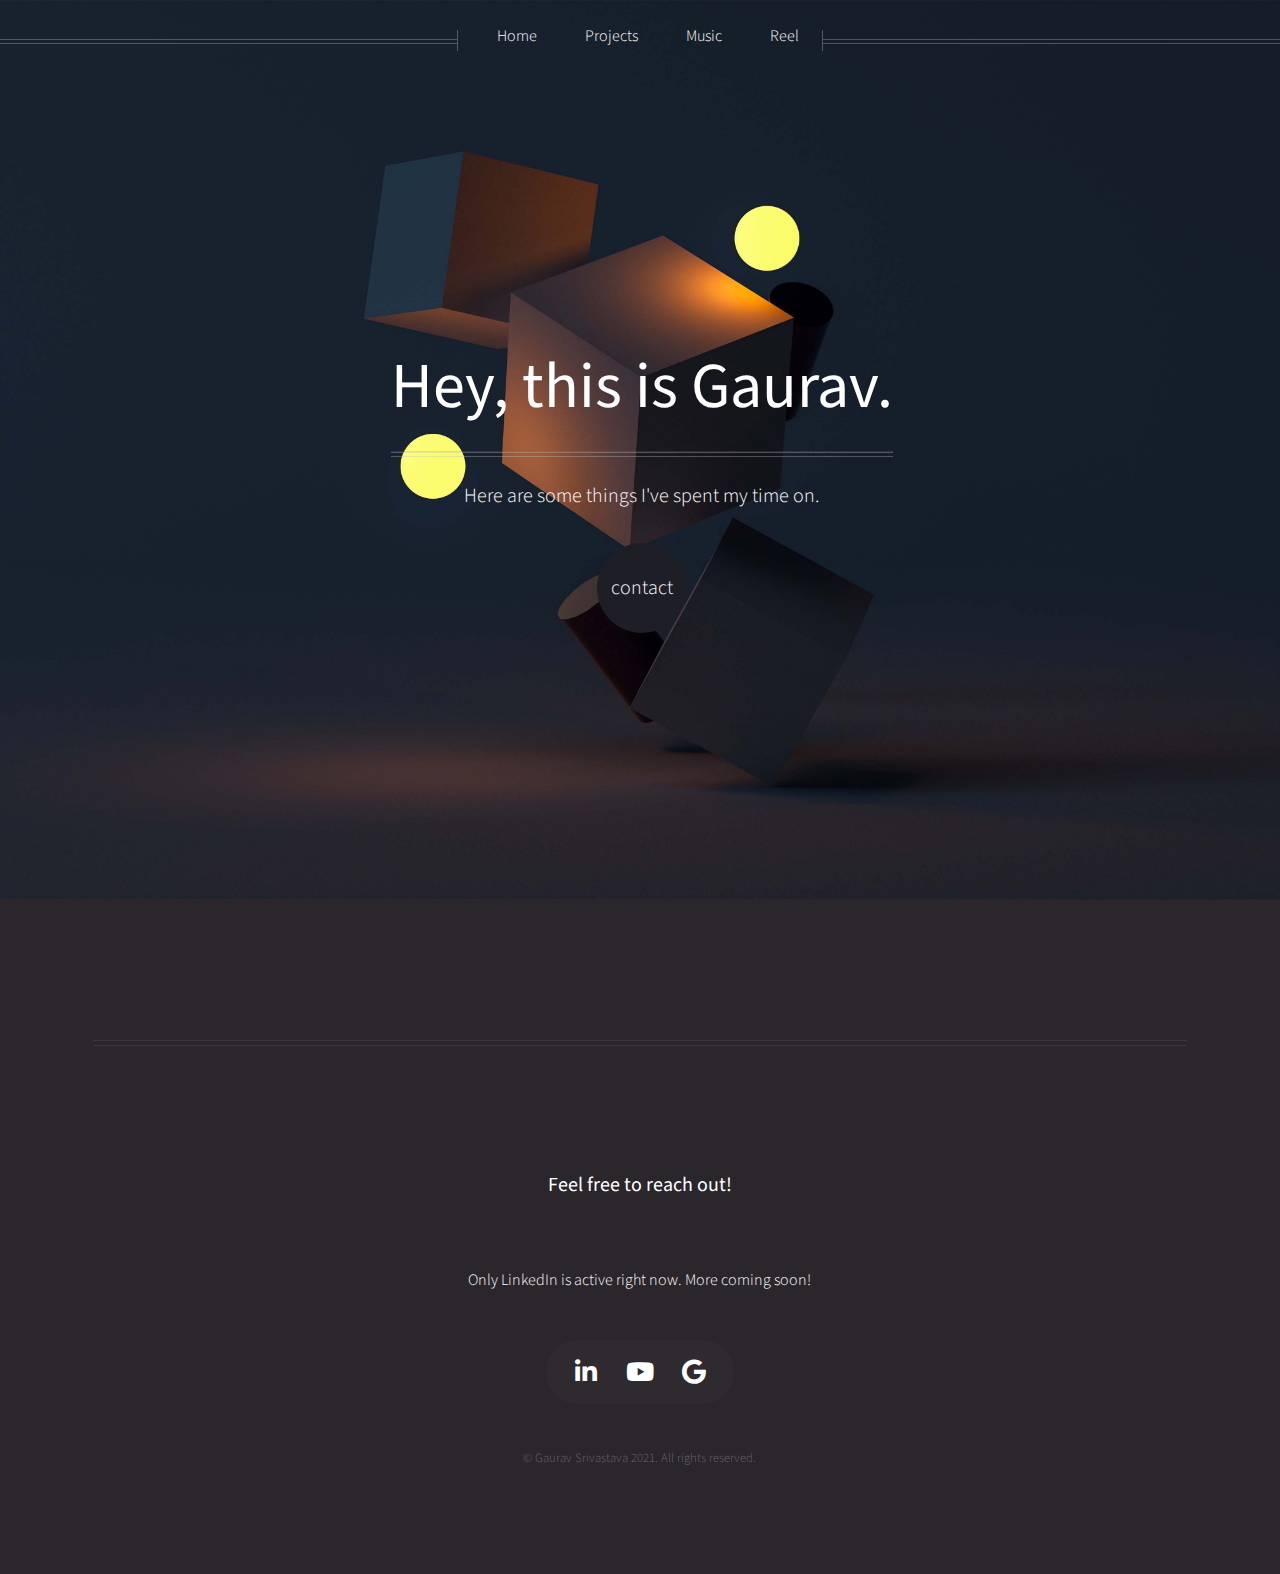
==== index.html @ a930abf1 "Add files via upload" ====
<!DOCTYPE HTML>

<html>
	<head>
		<title>Gaurav Srivastava</title>
		<meta charset="utf-8" />
		<meta name="viewport" content="width=device-width, initial-scale=1, user-scalable=no" />
		<link rel="stylesheet" href="assets/css/main.css" />
		<link rel="shortcut icon" href="images/glscirc.png" />
		<noscript><link rel="stylesheet" href="assets/css/noscript.css" /></noscript>
	</head>
	<body class="homepage is-preload">
		<div id="page-wrapper">

			<!-- Header -->
				<div id="header">

					<!-- Inner -->
						<div class="inner">
							<header>
								<h1>Hey, this is Gaurav.</h1>
								<hr />
								<p>Here are some things I've spent my time on.</p>
							</header>
							<footer>
								<a href="#footer" class="button circled scrolly">contact</a>
							</footer>
						</div>

					<!-- Nav -->
						<nav id="nav">
							<ul>
								<li><a href="index.html">Home</a></li>
								<li><a href="left-sidebar.html">Projects</a></li>
								<li><a href="right-sidebar.html">Music</a></li>
								<li><a href="no-sidebar.html">Reel</a></li>
							</ul>
						</nav>

				</div>

			<!-- Footer -->
				<div id="footer">
					<div class="container">
						<div class="row">


						</div>
						<hr />
						<div class="row">
							<div class="col-12">

								<!-- Contact -->
									<section class="contact">
										<header>
											<h3>Feel free to reach out!</h3>
										</header>
										<p>Only LinkedIn is active right now. More coming soon!</p>
										<ul class="icons">
											<li><a href="https://www.linkedin.com/in/gaurav-s-8189a3124/" target="_blank" class="icon brands fa-linkedin-in"><span class="label">Linkedin</span></a></li>
											<li><a href="https://www.youtube.com/watch?v=-pbllr0dO-Y" class="icon brands fa-youtube"><span class="label">Youtube</span></a></li>
											<li><a href="mailto: gts21@hampshire.edu" class="icon brands fa-google"><span class="label">Email</span></a></li>
										</ul>
									</section>

								<!-- Copyright -->
									<div class="copyright">
										<ul class="menu">
											<li>&copy; Gaurav Srivastava 2021. All rights reserved.</li>
										</ul>
									</div>

							</div>

						</div>
					</div>
				</div>

		</div>

		<!-- Scripts -->
			<script src="assets/js/jquery.min.js"></script>
			<script src="assets/js/jquery.dropotron.min.js"></script>
			<script src="assets/js/jquery.scrolly.min.js"></script>
			<script src="assets/js/jquery.scrollex.min.js"></script>
			<script src="assets/js/browser.min.js"></script>
			<script src="assets/js/breakpoints.min.js"></script>
			<script src="assets/js/util.js"></script>
			<script src="assets/js/main.js"></script>

	</body>
</html>
---- assets/css/main.css ----
@import url("https://fonts.googleapis.com/css?family=Source+Sans+Pro:300,300italic,400,400italic,600");
@import url("fontawesome-all.min.css");

/*
	Helios by HTML5 UP
	html5up.net | @ajlkn
	Free for personal and commercial use under the CCA 3.0 license (html5up.net/license)
*/

html, body, div, span, applet, object, h1, h2, h3, h4, h5, h6, p, blockquote,
pre, a, abbr, acronym, address, big, cite,
code, del, dfn, em, img, ins, kbd, q, s, samp,
small, strike, strong, sub, sup, tt, var, b,
u, i, center, dl, dt, dd, ol, ul, li, fieldset,
form, label, legend, table, caption, tbody,
tfoot, thead, tr, th, td, article, aside,
canvas, details, embed, figure, figcaption,
footer, header, hgroup, menu, nav, output, ruby,
section, summary, time, mark, audio, video {
	margin: 0;
	padding: 0;
	border: 0;
	font-size: 100%;
	font: inherit;
	vertical-align: baseline;}



}
.iframeContainer {
  overflow: hidden;
  /* 16:9 aspect ratio */
  padding-top: 56.25%;
  position: relative;
}

.iframeContainer iframe {
   border: 0;
   height: 100%;
   left: 0;
   position: absolute;
   top: 0;
   width: 100%;
}

article, aside, details, figcaption, figure,
footer, header, hgroup, menu, nav, section {
	display: block;}

body {
	line-height: 1;
}

ol, ul {
	list-style: none;
}

blockquote, q {
	quotes: none;
}

	blockquote:before, blockquote:after, q:before, q:after {
		content: '';
		content: none;
	}

table {
	border-collapse: collapse;
	border-spacing: 0;
}

body {
	-webkit-text-size-adjust: none;
}

mark {
	background-color: transparent;
	color: inherit;
}

input::-moz-focus-inner {
	border: 0;
	padding: 0;
}

input, select, textarea {
	-moz-appearance: none;
	-webkit-appearance: none;
	-ms-appearance: none;
	appearance: none;
}

/* Basic */

	html {
		box-sizing: border-box;
	}

	*, *:before, *:after {
		box-sizing: inherit;
	}

	body {
		background: #f0f4f4;
		color: #5b5b5b;
		font-size: 15pt;
		line-height: 1.85em;
		font-family: 'Source Sans Pro', sans-serif;
		font-weight: 300;
	}

		body.is-preload *, body.is-preload *:before, body.is-preload *:after {
			-moz-animation: none !important;
			-webkit-animation: none !important;
			-ms-animation: none !important;
			animation: none !important;
			-moz-transition: none !important;
			-webkit-transition: none !important;
			-ms-transition: none !important;
			transition: none !important;
		}

	input, textarea, select {
		font-size: 15pt;
		line-height: 1.85em;
		font-family: 'Source Sans Pro', sans-serif;
		font-weight: 300;
	}

	h1, h2, h3, h4, h5, h6 {
		font-weight: 400;
		color: #483949;
		line-height: 1.25em;
	}

	h1 a, h2 a, h3 a, h4 a, h5 a, h6 a {
		color: inherit;
		text-decoration: none;
		border-bottom-color: transparent;
	}

	h1 strong, h2 strong, h3 strong, h4 strong, h5 strong, h6 strong {
		font-weight: 600;
	}

	h2 {
		font-size: 2.85em;
	}

	h3 {
		font-size: 1.25em;
		padding: 5%;
	}

	h4 {
		font-size: 1em;
		margin: 0 0 0.25em 0;
	}

	strong, b {
		font-weight: 400;
		color: #483949;
	}

	em, i {
		font-style: italic;
	}

	a {
		color: inherit;
		border-bottom: solid 1px rgba(128, 128, 128, 0.15);
		text-decoration: none;
		-moz-transition: background-color 0.35s ease-in-out, color 0.35s ease-in-out, border-bottom-color 0.35s ease-in-out;
		-webkit-transition: background-color 0.35s ease-in-out, color 0.35s ease-in-out, border-bottom-color 0.35s ease-in-out;
		-ms-transition: background-color 0.35s ease-in-out, color 0.35s ease-in-out, border-bottom-color 0.35s ease-in-out;
		transition: background-color 0.35s ease-in-out, color 0.35s ease-in-out, border-bottom-color 0.35s ease-in-out;
	}

		a:hover {
			color: #ef8376;
			border-bottom-color: transparent;
		}

	sub {
		position: relative;
		top: 0.5em;
		font-size: 0.8em;
	}

	sup {
		position: relative;
		top: -0.5em;
		font-size: 0.8em;
	}

	blockquote {
		border-left: solid 0.5em #ddd;
		padding: 1em 0 1em 2em;
		font-style: italic;
	}

	p, ul, ol, dl, table {
		margin-bottom: 1em;
	}

	p {
		text-align: justify;
	}

	br.clear {
		clear: both;
	}

	hr {
		position: relative;
		display: block;
		border: 0;
		top: 4.5em;
		margin-bottom: 9em;
		height: 6px;
		border-top: solid 1px rgba(128, 128, 128, 0.2);
		border-bottom: solid 1px rgba(128, 128, 128, 0.2);
	}

		hr:before, hr:after {
			content: '';
			position: absolute;
			top: -8px;
			display: block;
			width: 1px;
			height: 21px;
			background: rgba(128, 128, 128, 0.2);
		}

		hr:before {
			left: -1px;
		}

		hr:after {
			right: -1px;
		}

	.timestamp {
		color: rgba(128, 128, 128, 0.75);
		font-size: 0.8em;
	}

/* Container */

	.container {
		margin: 0 auto;
		max-width: 90%;
	}

		@media screen and (max-width: 1680px) {

			.container {
				width: 1200px;
			}

		}

		@media screen and (max-width: 1280px) {

			.container {
				width: 100%;
			}

		}

		@media screen and (max-width: 960px) {

			.container {
				width: 100%;
			}

		}

		@media screen and (max-width: 840px) {

			.container {
				width: 100%;
			}

		}

		@media screen and (max-width: 736px) {

			.container {
				width: 100%;
			}

		}

/* Row */
audio {
	width: 100%
}
.audioBlock {
	position: relative;
	max-width: 100%;
	height: auto;

}
.movList {

  display: block;
  margin-left: auto;
  margin-right: auto;
}
.hvrbox * {
box-sizing: border-box;
}
.hvrbox {
position: relative;
display: inline-block;
overflow: hidden;
max-width: 100%;
height: auto;

}
.hvrbox img {
max-width: 100%;
border-radius: 25px;
padding: 0px;
width: auto;
height: auto;

}
.hvrbox .hvrbox-layer_bottom {
display: block;
}
.hvrbox .hvrbox-layer_top {
opacity: 0;
position: absolute;
top: 0;
left: 0;
right: 0;
bottom: 0;
width: 100%;
height: 100%;
background: rgba(0, 0, 0, 0.6);
color: #fff;
padding: 0px;
-moz-transition: all 0.4s ease-in-out 0s;
-webkit-transition: all 0.4s ease-in-out 0s;
-ms-transition: all 0.4s ease-in-out 0s;
transition: all 0.4s ease-in-out 0s;
border-radius: 25px;

padding: 0px;
width: auto;
height: auto;
}
.hvrbox:hover .hvrbox-layer_top,
.hvrbox.active .hvrbox-layer_top {
opacity: 1;
}
.hvrbox .hvrbox-text {
text-align: center;
font-size: inherit;
padding: 4%;
display: block;
position: relative;
max-height:100%;
top: 50%;
left: 50%;
overflow-y: auto;
-moz-transform: translate(-50%, -50%);
-webkit-transform: translate(-50%, -50%);
-ms-transform: translate(-50%, -50%);
transform: translate(-50%, -50%);
}
.hvrbox .hvrbox-text_mobile {
font-size: 15px;
border-top: 1px solid rgb(179, 179, 179); /* for old browsers */
border-top: 1px solid rgba(179, 179, 179, 0.7);
margin-top: 5px;
padding-top: 2px;
display: none;
}
.hvrbox.active .hvrbox-text_mobile {
display: block;
}

	.row {
		display: flex;
		flex-wrap: wrap;
		box-sizing: border-box;
		align-items: stretch;
	}

		.row > * {
			box-sizing: border-box;
		}

		.row.gtr-uniform > * > :last-child {
			margin-bottom: 0;
		}

		.row.aln-left {
			justify-content: flex-start;
		}

		.row.aln-center {
			justify-content: center;
		}

		.row.aln-right {
			justify-content: flex-end;
		}

		.row.aln-top {
			align-items: flex-start;
		}

		.row.aln-middle {
			align-items: center;
		}

		.row.aln-bottom {
			align-items: flex-end;
		}

		.row > .imp {
			order: -1;
		}

		.row > .col-1 {
			width: 8.33333%;
		}

		.row > .off-1 {
			margin-left: 8.33333%;
		}

		.row > .col-2 {
			width: 16.66667%;
		}

		.row > .off-2 {
			margin-left: 16.66667%;
		}

		.row > .col-3 {
			width: 25%;
		}

		.row > .off-3 {
			margin-left: 25%;
		}

		.row > .col-4 {
			width: 33.33333%;
		}

		.row > .off-4 {
			margin-left: 33.33333%;
		}

		.row > .col-5 {
			width: 41.66667%;
		}

		.row > .off-5 {
			margin-left: 41.66667%;
		}

		.row > .col-6 {
			width: 50%;
		}

		.row > .off-6 {
			margin-left: 50%;
		}

		.row > .col-7 {
			width: 58.33333%;
		}

		.row > .off-7 {
			margin-left: 58.33333%;
		}

		.row > .col-8 {
			width: 66.66667%;
		}

		.row > .off-8 {
			margin-left: 66.66667%;
		}

		.row > .col-9 {
			width: 75%;
		}

		.row > .off-9 {
			margin-left: 75%;
		}

		.row > .col-10 {
			width: 83.33333%;
		}

		.row > .off-10 {
			margin-left: 83.33333%;
		}

		.row > .col-11 {
			width: 91.66667%;
		}

		.row > .off-11 {
			margin-left: 91.66667%;
		}

		.row > .col-12 {
			width: 100%;
		}

		.row > .off-12 {
			margin-left: 100%;
		}

		.row.gtr-0 {
			margin-top: 0px;
			margin-left: 0px;
		}

			.row.gtr-0 > * {
				padding: 0px 0 0 0px;
			}

			.row.gtr-0.gtr-uniform {
				margin-top: 0px;
			}

				.row.gtr-0.gtr-uniform > * {
					padding-top: 0px;
				}

		.row.gtr-25 {
			margin-top: -10px;
			margin-left: -10px;
		}

			.row.gtr-25 > * {
				padding: 10px 0 0 10px;
			}

			.row.gtr-25.gtr-uniform {
				margin-top: -10px;
			}

				.row.gtr-25.gtr-uniform > * {
					padding-top: 10px;
				}

		.row.gtr-50 {
			margin-top: -20px;
			margin-left: -20px;
		}

			.row.gtr-50 > * {
				padding: 20px 0 0 20px;
			}

			.row.gtr-50.gtr-uniform {
				margin-top: -20px;
			}

				.row.gtr-50.gtr-uniform > * {
					padding-top: 20px;
				}

		.row {
			margin-top: -40px;
			margin-left: -40px;
		}

			.row > * {
				padding: 40px 0 0 40px;
			}

			.row.gtr-uniform {
				margin-top: -40px;
			}

				.row.gtr-uniform > * {
					padding-top: 40px;
				}

		.row.gtr-150 {
			margin-top: -60px;
			margin-left: -60px;
		}

			.row.gtr-150 > * {
				padding: 60px 0 0 60px;
			}

			.row.gtr-150.gtr-uniform {
				margin-top: -60px;
			}

				.row.gtr-150.gtr-uniform > * {
					padding-top: 60px;
				}

		.row.gtr-200 {
			margin-top: -80px;
			margin-left: -80px;
		}

			.row.gtr-200 > * {
				padding: 80px 0 0 80px;
			}

			.row.gtr-200.gtr-uniform {
				margin-top: -80px;
			}

				.row.gtr-200.gtr-uniform > * {
					padding-top: 80px;
				}

		@media screen and (max-width: 1680px) {

			.row {
				display: flex;
				flex-wrap: wrap;
				box-sizing: border-box;
				align-items: stretch;
			}

				.row > * {
					box-sizing: border-box;
				}

				.row.gtr-uniform > * > :last-child {
					margin-bottom: 0;
				}

				.row.aln-left {
					justify-content: flex-start;
				}

				.row.aln-center {
					justify-content: center;
				}

				.row.aln-right {
					justify-content: flex-end;
				}

				.row.aln-top {
					align-items: flex-start;
				}

				.row.aln-middle {
					align-items: center;
				}

				.row.aln-bottom {
					align-items: flex-end;
				}

				.row > .imp-wide {
					order: -1;
				}

				.row > .col-1-wide {
					width: 8.33333%;
				}

				.row > .off-1-wide {
					margin-left: 8.33333%;
				}

				.row > .col-2-wide {
					width: 16.66667%;
				}

				.row > .off-2-wide {
					margin-left: 16.66667%;
				}

				.row > .col-3-wide {
					width: 25%;
				}

				.row > .off-3-wide {
					margin-left: 25%;
				}

				.row > .col-4-wide {
					width: 33.33333%;
				}

				.row > .off-4-wide {
					margin-left: 33.33333%;
				}

				.row > .col-5-wide {
					width: 41.66667%;
				}

				.row > .off-5-wide {
					margin-left: 41.66667%;
				}

				.row > .col-6-wide {
					width: 50%;
				}

				.row > .off-6-wide {
					margin-left: 50%;
				}

				.row > .col-7-wide {
					width: 58.33333%;
				}

				.row > .off-7-wide {
					margin-left: 58.33333%;
				}

				.row > .col-8-wide {
					width: 66.66667%;
				}

				.row > .off-8-wide {
					margin-left: 66.66667%;
				}

				.row > .col-9-wide {
					width: 75%;
				}

				.row > .off-9-wide {
					margin-left: 75%;
				}

				.row > .col-10-wide {
					width: 83.33333%;
				}

				.row > .off-10-wide {
					margin-left: 83.33333%;
				}

				.row > .col-11-wide {
					width: 91.66667%;
				}

				.row > .off-11-wide {
					margin-left: 91.66667%;
				}

				.row > .col-12-wide {
					width: 100%;
				}

				.row > .off-12-wide {
					margin-left: 100%;
				}

				.row.gtr-0 {
					margin-top: 0px;
					margin-left: 0px;
				}

					.row.gtr-0 > * {
						padding: 0px 0 0 0px;
					}

					.row.gtr-0.gtr-uniform {
						margin-top: 0px;
					}

						.row.gtr-0.gtr-uniform > * {
							padding-top: 0px;
						}

				.row.gtr-25 {
					margin-top: -10px;
					margin-left: -10px;
				}

					.row.gtr-25 > * {
						padding: 10px 0 0 10px;
					}

					.row.gtr-25.gtr-uniform {
						margin-top: -10px;
					}

						.row.gtr-25.gtr-uniform > * {
							padding-top: 10px;
						}

				.row.gtr-50 {
					margin-top: -20px;
					margin-left: -20px;
				}

					.row.gtr-50 > * {
						padding: 20px 0 0 20px;
					}

					.row.gtr-50.gtr-uniform {
						margin-top: -20px;
					}

						.row.gtr-50.gtr-uniform > * {
							padding-top: 20px;
						}

				.row {
					margin-top: -40px;
					margin-left: -40px;
				}

					.row > * {
						padding: 40px 0 0 40px;
					}

					.row.gtr-uniform {
						margin-top: -40px;
					}

						.row.gtr-uniform > * {
							padding-top: 40px;
						}

				.row.gtr-150 {
					margin-top: -60px;
					margin-left: -60px;
				}

					.row.gtr-150 > * {
						padding: 60px 0 0 60px;
					}

					.row.gtr-150.gtr-uniform {
						margin-top: -60px;
					}

						.row.gtr-150.gtr-uniform > * {
							padding-top: 60px;
						}

				.row.gtr-200 {
					margin-top: -80px;
					margin-left: -80px;
				}

					.row.gtr-200 > * {
						padding: 80px 0 0 80px;
					}

					.row.gtr-200.gtr-uniform {
						margin-top: -80px;
					}

						.row.gtr-200.gtr-uniform > * {
							padding-top: 80px;
						}

		}

		@media screen and (max-width: 1280px) {

			.row {
				display: flex;
				flex-wrap: wrap;
				box-sizing: border-box;
				align-items: stretch;
			}

				.row > * {
					box-sizing: border-box;
				}

				.row.gtr-uniform > * > :last-child {
					margin-bottom: 0;
				}

				.row.aln-left {
					justify-content: flex-start;
				}

				.row.aln-center {
					justify-content: center;
				}

				.row.aln-right {
					justify-content: flex-end;
				}

				.row.aln-top {
					align-items: flex-start;
				}

				.row.aln-middle {
					align-items: center;
				}

				.row.aln-bottom {
					align-items: flex-end;
				}

				.row > .imp-normal {
					order: -1;
				}

				.row > .col-1-normal {
					width: 8.33333%;
				}

				.row > .off-1-normal {
					margin-left: 8.33333%;
				}

				.row > .col-2-normal {
					width: 16.66667%;
				}

				.row > .off-2-normal {
					margin-left: 16.66667%;
				}

				.row > .col-3-normal {
					width: 25%;
				}

				.row > .off-3-normal {
					margin-left: 25%;
				}

				.row > .col-4-normal {
					width: 33.33333%;
				}

				.row > .off-4-normal {
					margin-left: 33.33333%;
				}

				.row > .col-5-normal {
					width: 41.66667%;
				}

				.row > .off-5-normal {
					margin-left: 41.66667%;
				}

				.row > .col-6-normal {
					width: 50%;
				}

				.row > .off-6-normal {
					margin-left: 50%;
				}

				.row > .col-7-normal {
					width: 58.33333%;
				}

				.row > .off-7-normal {
					margin-left: 58.33333%;
				}

				.row > .col-8-normal {
					width: 66.66667%;
				}

				.row > .off-8-normal {
					margin-left: 66.66667%;
				}

				.row > .col-9-normal {
					width: 75%;
				}

				.row > .off-9-normal {
					margin-left: 75%;
				}

				.row > .col-10-normal {
					width: 83.33333%;
				}

				.row > .off-10-normal {
					margin-left: 83.33333%;
				}

				.row > .col-11-normal {
					width: 91.66667%;
				}

				.row > .off-11-normal {
					margin-left: 91.66667%;
				}

				.row > .col-12-normal {
					width: 100%;
				}

				.row > .off-12-normal {
					margin-left: 100%;
				}

				.row.gtr-0 {
					margin-top: 0px;
					margin-left: 0px;
				}

					.row.gtr-0 > * {
						padding: 0px 0 0 0px;
					}

					.row.gtr-0.gtr-uniform {
						margin-top: 0px;
					}

						.row.gtr-0.gtr-uniform > * {
							padding-top: 0px;
						}

				.row.gtr-25 {
					margin-top: -9px;
					margin-left: -9px;
				}

					.row.gtr-25 > * {
						padding: 9px 0 0 9px;
					}

					.row.gtr-25.gtr-uniform {
						margin-top: -9px;
					}

						.row.gtr-25.gtr-uniform > * {
							padding-top: 9px;
						}

				.row.gtr-50 {
					margin-top: -18px;
					margin-left: -18px;
				}

					.row.gtr-50 > * {
						padding: 18px 0 0 18px;
					}

					.row.gtr-50.gtr-uniform {
						margin-top: -18px;
					}

						.row.gtr-50.gtr-uniform > * {
							padding-top: 18px;
						}

				.row {
					margin-top: -36px;
					margin-left: -36px;
				}

					.row > * {
						padding: 36px 0 0 36px;
					}

					.row.gtr-uniform {
						margin-top: -36px;
					}

						.row.gtr-uniform > * {
							padding-top: 36px;
						}

				.row.gtr-150 {
					margin-top: -54px;
					margin-left: -54px;
				}

					.row.gtr-150 > * {
						padding: 54px 0 0 54px;
					}

					.row.gtr-150.gtr-uniform {
						margin-top: -54px;
					}

						.row.gtr-150.gtr-uniform > * {
							padding-top: 54px;
						}

				.row.gtr-200 {
					margin-top: -72px;
					margin-left: -72px;
				}

					.row.gtr-200 > * {
						padding: 72px 0 0 72px;
					}

					.row.gtr-200.gtr-uniform {
						margin-top: -72px;
					}

						.row.gtr-200.gtr-uniform > * {
							padding-top: 72px;
						}

		}

		@media screen and (max-width: 960px) {

			.row {
				display: flex;
				flex-wrap: wrap;
				box-sizing: border-box;
				align-items: stretch;
			}

				.row > * {
					box-sizing: border-box;
				}

				.row.gtr-uniform > * > :last-child {
					margin-bottom: 0;
				}

				.row.aln-left {
					justify-content: flex-start;
				}

				.row.aln-center {
					justify-content: center;
				}

				.row.aln-right {
					justify-content: flex-end;
				}

				.row.aln-top {
					align-items: flex-start;
				}

				.row.aln-middle {
					align-items: center;
				}

				.row.aln-bottom {
					align-items: flex-end;
				}

				.row > .imp-narrow {
					order: -1;
				}

				.row > .col-1-narrow {
					width: 8.33333%;
				}

				.row > .off-1-narrow {
					margin-left: 8.33333%;
				}

				.row > .col-2-narrow {
					width: 16.66667%;
				}

				.row > .off-2-narrow {
					margin-left: 16.66667%;
				}

				.row > .col-3-narrow {
					width: 25%;
				}

				.row > .off-3-narrow {
					margin-left: 25%;
				}

				.row > .col-4-narrow {
					width: 33.33333%;
				}

				.row > .off-4-narrow {
					margin-left: 33.33333%;
				}

				.row > .col-5-narrow {
					width: 41.66667%;
				}

				.row > .off-5-narrow {
					margin-left: 41.66667%;
				}

				.row > .col-6-narrow {
					width: 50%;
				}

				.row > .off-6-narrow {
					margin-left: 50%;
				}

				.row > .col-7-narrow {
					width: 58.33333%;
				}

				.row > .off-7-narrow {
					margin-left: 58.33333%;
				}

				.row > .col-8-narrow {
					width: 66.66667%;
				}

				.row > .off-8-narrow {
					margin-left: 66.66667%;
				}

				.row > .col-9-narrow {
					width: 75%;
				}

				.row > .off-9-narrow {
					margin-left: 75%;
				}

				.row > .col-10-narrow {
					width: 83.33333%;
				}

				.row > .off-10-narrow {
					margin-left: 83.33333%;
				}

				.row > .col-11-narrow {
					width: 91.66667%;
				}

				.row > .off-11-narrow {
					margin-left: 91.66667%;
				}

				.row > .col-12-narrow {
					width: 100%;
				}

				.row > .off-12-narrow {
					margin-left: 100%;
				}

				.row.gtr-0 {
					margin-top: 0px;
					margin-left: 0px;
				}

					.row.gtr-0 > * {
						padding: 0px 0 0 0px;
					}

					.row.gtr-0.gtr-uniform {
						margin-top: 0px;
					}

						.row.gtr-0.gtr-uniform > * {
							padding-top: 0px;
						}

				.row.gtr-25 {
					margin-top: -8px;
					margin-left: -8px;
				}

					.row.gtr-25 > * {
						padding: 8px 0 0 8px;
					}

					.row.gtr-25.gtr-uniform {
						margin-top: -8px;
					}

						.row.gtr-25.gtr-uniform > * {
							padding-top: 8px;
						}

				.row.gtr-50 {
					margin-top: -16px;
					margin-left: -16px;
				}

					.row.gtr-50 > * {
						padding: 16px 0 0 16px;
					}

					.row.gtr-50.gtr-uniform {
						margin-top: -16px;
					}

						.row.gtr-50.gtr-uniform > * {
							padding-top: 16px;
						}

				.row {
					margin-top: -32px;
					margin-left: -32px;
				}

					.row > * {
						padding: 32px 0 0 32px;
					}

					.row.gtr-uniform {
						margin-top: -32px;
					}

						.row.gtr-uniform > * {
							padding-top: 32px;
						}

				.row.gtr-150 {
					margin-top: -48px;
					margin-left: -48px;
				}

					.row.gtr-150 > * {
						padding: 48px 0 0 48px;
					}

					.row.gtr-150.gtr-uniform {
						margin-top: -48px;
					}

						.row.gtr-150.gtr-uniform > * {
							padding-top: 48px;
						}

				.row.gtr-200 {
					margin-top: -64px;
					margin-left: -64px;
				}

					.row.gtr-200 > * {
						padding: 64px 0 0 64px;
					}

					.row.gtr-200.gtr-uniform {
						margin-top: -64px;
					}

						.row.gtr-200.gtr-uniform > * {
							padding-top: 64px;
						}

		}

		@media screen and (max-width: 840px) {

			.row {
				display: flex;
				flex-wrap: wrap;
				box-sizing: border-box;
				align-items: stretch;
			}

				.row > * {
					box-sizing: border-box;
				}

				.row.gtr-uniform > * > :last-child {
					margin-bottom: 0;
				}

				.row.aln-left {
					justify-content: flex-start;
				}

				.row.aln-center {
					justify-content: center;
				}

				.row.aln-right {
					justify-content: flex-end;
				}

				.row.aln-top {
					align-items: flex-start;
				}

				.row.aln-middle {
					align-items: center;
				}

				.row.aln-bottom {
					align-items: flex-end;
				}

				.row > .imp-narrower {
					order: -1;
				}

				.row > .col-1-narrower {
					width: 8.33333%;
				}

				.row > .off-1-narrower {
					margin-left: 8.33333%;
				}

				.row > .col-2-narrower {
					width: 16.66667%;
				}

				.row > .off-2-narrower {
					margin-left: 16.66667%;
				}

				.row > .col-3-narrower {
					width: 25%;
				}

				.row > .off-3-narrower {
					margin-left: 25%;
				}

				.row > .col-4-narrower {
					width: 33.33333%;
				}

				.row > .off-4-narrower {
					margin-left: 33.33333%;
				}

				.row > .col-5-narrower {
					width: 41.66667%;
				}

				.row > .off-5-narrower {
					margin-left: 41.66667%;
				}

				.row > .col-6-narrower {
					width: 50%;
				}

				.row > .off-6-narrower {
					margin-left: 50%;
				}

				.row > .col-7-narrower {
					width: 58.33333%;
				}

				.row > .off-7-narrower {
					margin-left: 58.33333%;
				}

				.row > .col-8-narrower {
					width: 66.66667%;
				}

				.row > .off-8-narrower {
					margin-left: 66.66667%;
				}

				.row > .col-9-narrower {
					width: 75%;
				}

				.row > .off-9-narrower {
					margin-left: 75%;
				}

				.row > .col-10-narrower {
					width: 83.33333%;
				}

				.row > .off-10-narrower {
					margin-left: 83.33333%;
				}

				.row > .col-11-narrower {
					width: 91.66667%;
				}

				.row > .off-11-narrower {
					margin-left: 91.66667%;
				}

				.row > .col-12-narrower {
					width: 100%;
				}

				.row > .off-12-narrower {
					margin-left: 100%;
				}

				.row.gtr-0 {
					margin-top: 0px;
					margin-left: 0px;
				}

					.row.gtr-0 > * {
						padding: 0px 0 0 0px;
					}

					.row.gtr-0.gtr-uniform {
						margin-top: 0px;
					}

						.row.gtr-0.gtr-uniform > * {
							padding-top: 0px;
						}

				.row.gtr-25 {
					margin-top: -8px;
					margin-left: -8px;
				}

					.row.gtr-25 > * {
						padding: 8px 0 0 8px;
					}

					.row.gtr-25.gtr-uniform {
						margin-top: -8px;
					}

						.row.gtr-25.gtr-uniform > * {
							padding-top: 8px;
						}

				.row.gtr-50 {
					margin-top: -16px;
					margin-left: -16px;
				}

					.row.gtr-50 > * {
						padding: 16px 0 0 16px;
					}

					.row.gtr-50.gtr-uniform {
						margin-top: -16px;
					}

						.row.gtr-50.gtr-uniform > * {
							padding-top: 16px;
						}

				.row {
					margin-top: -32px;
					margin-left: -32px;
				}

					.row > * {
						padding: 32px 0 0 32px;
					}

					.row.gtr-uniform {
						margin-top: -32px;
					}

						.row.gtr-uniform > * {
							padding-top: 32px;
						}

				.row.gtr-150 {
					margin-top: -48px;
					margin-left: -48px;
				}

					.row.gtr-150 > * {
						padding: 48px 0 0 48px;
					}

					.row.gtr-150.gtr-uniform {
						margin-top: -48px;
					}

						.row.gtr-150.gtr-uniform > * {
							padding-top: 48px;
						}

				.row.gtr-200 {
					margin-top: -64px;
					margin-left: -64px;
				}

					.row.gtr-200 > * {
						padding: 64px 0 0 64px;
					}

					.row.gtr-200.gtr-uniform {
						margin-top: -64px;
					}

						.row.gtr-200.gtr-uniform > * {
							padding-top: 64px;
						}

		}

		@media screen and (max-width: 736px) {

			.row {
				display: flex;
				flex-wrap: wrap;
				box-sizing: border-box;
				align-items: stretch;
			}

				.row > * {
					box-sizing: border-box;
				}

				.row.gtr-uniform > * > :last-child {
					margin-bottom: 0;
				}

				.row.aln-left {
					justify-content: flex-start;
				}

				.row.aln-center {
					justify-content: center;
				}

				.row.aln-right {
					justify-content: flex-end;
				}

				.row.aln-top {
					align-items: flex-start;
				}

				.row.aln-middle {
					align-items: center;
				}

				.row.aln-bottom {
					align-items: flex-end;
				}

				.row > .imp-mobile {
					order: -1;
				}

				.row > .col-1-mobile {
					width: 8.33333%;
				}

				.row > .off-1-mobile {
					margin-left: 8.33333%;
				}

				.row > .col-2-mobile {
					width: 16.66667%;
				}

				.row > .off-2-mobile {
					margin-left: 16.66667%;
				}

				.row > .col-3-mobile {
					width: 25%;
				}

				.row > .off-3-mobile {
					margin-left: 25%;
				}

				.row > .col-4-mobile {
					width: 33.33333%;
				}

				.row > .off-4-mobile {
					margin-left: 33.33333%;
				}

				.row > .col-5-mobile {
					width: 41.66667%;
				}

				.row > .off-5-mobile {
					margin-left: 41.66667%;
				}

				.row > .col-6-mobile {
					width: 50%;
				}

				.row > .off-6-mobile {
					margin-left: 50%;
				}

				.row > .col-7-mobile {
					width: 58.33333%;
				}

				.row > .off-7-mobile {
					margin-left: 58.33333%;
				}

				.row > .col-8-mobile {
					width: 66.66667%;
				}

				.row > .off-8-mobile {
					margin-left: 66.66667%;
				}

				.row > .col-9-mobile {
					width: 75%;
				}

				.row > .off-9-mobile {
					margin-left: 75%;
				}

				.row > .col-10-mobile {
					width: 83.33333%;
				}

				.row > .off-10-mobile {
					margin-left: 83.33333%;
				}

				.row > .col-11-mobile {
					width: 91.66667%;
				}

				.row > .off-11-mobile {
					margin-left: 91.66667%;
				}

				.row > .col-12-mobile {
					width: 100%;
				}

				.row > .off-12-mobile {
					margin-left: 100%;
				}

				.row.gtr-0 {
					margin-top: 0px;
					margin-left: 0px;
				}

					.row.gtr-0 > * {
						padding: 0px 0 0 0px;
					}

					.row.gtr-0.gtr-uniform {
						margin-top: 0px;
					}

						.row.gtr-0.gtr-uniform > * {
							padding-top: 0px;
						}

				.row.gtr-25 {
					margin-top: -5px;
					margin-left: -5px;
				}

					.row.gtr-25 > * {
						padding: 5px 0 0 5px;
					}

					.row.gtr-25.gtr-uniform {
						margin-top: -5px;
					}

						.row.gtr-25.gtr-uniform > * {
							padding-top: 5px;
						}

				.row.gtr-50 {
					margin-top: -10px;
					margin-left: -10px;
				}

					.row.gtr-50 > * {
						padding: 10px 0 0 10px;
					}

					.row.gtr-50.gtr-uniform {
						margin-top: -10px;
					}

						.row.gtr-50.gtr-uniform > * {
							padding-top: 10px;
						}

				.row {
					margin-top: -20px;
					margin-left: -20px;
				}

					.row > * {
						padding: 20px 0 0 20px;
					}

					.row.gtr-uniform {
						margin-top: -20px;
					}

						.row.gtr-uniform > * {
							padding-top: 20px;
						}

				.row.gtr-150 {
					margin-top: -30px;
					margin-left: -30px;
				}

					.row.gtr-150 > * {
						padding: 30px 0 0 30px;
					}

					.row.gtr-150.gtr-uniform {
						margin-top: -30px;
					}

						.row.gtr-150.gtr-uniform > * {
							padding-top: 30px;
						}

				.row.gtr-200 {
					margin-top: -40px;
					margin-left: -40px;
				}

					.row.gtr-200 > * {
						padding: 40px 0 0 40px;
					}

					.row.gtr-200.gtr-uniform {
						margin-top: -40px;
					}

						.row.gtr-200.gtr-uniform > * {
							padding-top: 40px;
						}

		}

/* Sections/Article */

	section, article {
		margin-bottom: 3em;
	}

		section > :last-child, section:last-child, article > :last-child, article:last-child {
			margin-bottom: 0;
		}

		section.special > header, section.special > footer, article.special > header, article.special > footer {
			text-align: center;
		}

	.row > section, .row > article {
		margin-bottom: 0;
	}

	header {
		margin: 0 0 1em 0;
	}

		header > p {
			display: block;
			font-size: 1.5em;
			margin: 1em 0 2em 0;
			line-height: 1.5em;
			text-align: inherit;
		}

	footer {
		margin: 2.5em 0 0 0;
	}

/* Image */

	.image {
		position: relative;
		display: inline-block;
		border: 0;
		outline: 0;
	}

		.image img {
			display: block;
			width: 100%;
		}

		.image.fit {
			display: block;
			width: 100%;
		}

		.image.featured {
			display: block;
			width: 100%;
			margin: 0 0 4em 0;
		}

		.image.left {
			float: left;
			margin: 0 2em 2em 0;
		}

		.image.centered {
			display: block;
			margin: 0 0 2em 0;
		}

			.image.centered img {
				margin: 0 auto;
				width: auto;
			}

/* List */

	ul {
		list-style: disc;
		padding-left: 1em;
	}

		ul li {
			padding-left: 0.5em;
		}

	ol {
		list-style: decimal;
		padding-left: 1.25em;
	}

		ol li {
			padding-left: 0.25em;
		}

/* Actions */

	ul.actions {
		margin: 3em 0 0 0;
		list-style: none;
		padding-left: 0;
	}

		form ul.actions {
			margin-top: 0;
		}

		ul.actions li {
			display: inline-block;
			margin: 0 0.75em 0 0.75em;
			padding-left: 0;
		}

			ul.actions li:first-child {
				margin-left: 0;
			}

			ul.actions li:last-child {
				margin-right: 0;
			}

/* Divided */

	ul.divided {
		list-style: none;
		padding-left: 0;
	}

		ul.divided li {
			border-top: solid 1px rgba(128, 128, 128, 0.2);
			padding-top: 1.5em;
			margin-top: 1.5em;
			padding-left: 0;
		}

			ul.divided li:first-child {
				border-top: 0;
				padding-top: 0;
				margin-top: 0;
			}

/* Menu */

	ul.menu {
		height: 1em;
		line-height: 1em;
		list-style: none;
		padding-left: 0;
	}

		ul.menu li {
			display: inline-block;
			border-left: solid 1px rgba(128, 128, 128, 0.2);
			padding-left: 1.25em;
			margin-left: 1.25em;
		}

			ul.menu li:first-child {
				border-left: 0;
				padding-left: 0;
				margin-left: 0;
			}

/* Icons */

	ul.icons {
		position: relative;
		background: rgba(128, 128, 128, 0.05);
		border-radius: 4em;
		display: inline-block;
		padding: 0.35em 0.75em 0.35em 0.75em;
		font-size: 1.25em;
		cursor: default;
		list-style: none;
	}

		ul.icons li {
			display: inline-block;
			padding-left: 0;
		}

			ul.icons li a {
				display: inline-block;
				background: none;
				width: 2.5em;
				height: 2.5em;
				line-height: 2.5em;
				text-align: center;
				border-radius: 100%;
				border: 0;
				color: inherit;
			}

				ul.icons li a:hover {
					color: #ef8376;
				}

/* Form */

	form label {
		display: block;
		font-weight: 400;
		color: #483949;
		margin: 0 0 1em 0;
	}

	form input[type="text"],
	form input[type="email"],
	form input[type="password"],
	form select,
	form textarea {
		-webkit-appearance: none;
		display: block;
		border: 0;
		background: #fafafa;
		width: 100%;
		border-radius: 0.5em;
		border: solid 1px #E5E5E5;
		padding: 1em;
		-moz-transition: background-color 0.35s ease-in-out, border-color 0.35s ease-in-out;
		-webkit-transition: background-color 0.35s ease-in-out, border-color 0.35s ease-in-out;
		-ms-transition: background-color 0.35s ease-in-out, border-color 0.35s ease-in-out;
		transition: background-color 0.35s ease-in-out, border-color 0.35s ease-in-out;
	}

		form input[type="text"]:focus,
		form input[type="email"]:focus,
		form input[type="password"]:focus,
		form select:focus,
		form textarea:focus {
			background: #fff;
			border-color: #df7366;
		}

	form input[type="text"],
	form input[type="email"],
	form input[type="password"],
	form select {
		line-height: 1em;
	}

	form textarea {
		min-height: 9em;
	}

	form ::-webkit-input-placeholder {
		color: #555 !important;
	}

	form :-moz-placeholder {
		color: #555 !important;
	}

	form ::-moz-placeholder {
		color: #555 !important;
	}

	form :-ms-input-placeholder {
		color: #555 !important;
	}

	form ::-moz-focus-inner {
		border: 0;
	}

/* Table */

	table {
		width: 100%;
	}

		table.default {
			width: 100%;
		}

			table.default tbody tr {
				border-top: solid 1px #e5e5e5;
			}

				table.default tbody tr:first-child {
					border-top: 0;
				}

				table.default tbody tr:nth-child(2n+1) {
					background: #fafafa;
				}

			table.default td {
				padding: 0.5em 1em 0.5em 1em;
			}

			table.default th {
				text-align: left;
				font-weight: 400;
				padding: 0.5em 1em 0.5em 1em;
			}

			table.default thead {
				border-bottom: solid 2px #e5e5e5;
			}

			table.default tfoot {
				border-top: solid 2px #e5e5e5;
			}

/* Button */

	input[type="button"],
	input[type="submit"],
	input[type="reset"],
	button,
	.button {
		position: relative;
		display: inline-block;
		background: #1e1e26;
		color: #fff;
		text-align: center;
		border-radius: 0.5em;
		text-decoration: none;
		padding: 0.65em 3em 0.65em 3em;
		border: 0;
		cursor: pointer;
		outline: 0;
		font-weight: 300;
		-moz-transition: background-color 0.35s ease-in-out, color 0.35s ease-in-out, border-bottom-color 0.35s ease-in-out;
		-webkit-transition: background-color 0.35s ease-in-out, color 0.35s ease-in-out, border-bottom-color 0.35s ease-in-out;
		-ms-transition: background-color 0.35s ease-in-out, color 0.35s ease-in-out, border-bottom-color 0.35s ease-in-out;
		transition: background-color 0.35s ease-in-out, color 0.35s ease-in-out, border-bottom-color 0.35s ease-in-out;
	}

		input[type="button"]:hover,
		input[type="submit"]:hover,
		input[type="reset"]:hover,
		button:hover,
		.button:hover {
			color: #fff;
			background: #f6ef73;
		}

		input[type="button"].alt,
		input[type="submit"].alt,
		input[type="reset"].alt,
		button.alt,
		.button.alt {
			background: #2B252C;
		}

			input[type="button"].alt:hover,
			input[type="submit"].alt:hover,
			input[type="reset"].alt:hover,
			button.alt:hover,
			.button.alt:hover {
				background: #3B353C;
			}

/* Post */

	.post.stub {
		text-align: center;
	}

		.post.stub header {
			margin: 0;
		}

/* Icons */

	.icon {
		text-decoration: none;
		text-decoration: none;
	}

		.icon:before {
			-moz-osx-font-smoothing: grayscale;
			-webkit-font-smoothing: antialiased;
			display: inline-block;
			font-style: normal;
			font-variant: normal;
			text-rendering: auto;
			line-height: 1;
			text-transform: none !important;
			font-family: 'Font Awesome 5 Free';
			font-weight: 400;
		}

		.icon:before {
			line-height: inherit;
			font-size: 1.25em;
		}

		.icon > .label {
			display: none;
		}

		.icon.solid:before {
			font-weight: 900;
		}

		.icon.brands:before {
			font-family: 'Font Awesome 5 Brands';
		}

		.icon.circled {
			position: relative;
			display: inline-block;
			background: #2b252c;
			color: #fff;
			border-radius: 100%;
			width: 3em;
			height: 3em;
			line-height: 3em;
			text-align: center;
			font-size: 1.25em;
		}

			header .icon.circled {
				margin: 0 0 2em 0;
			}

/* Wrapper */

	.wrapper {
		background: #dde2e9;

		padding: 6em 0 6em 0;
	}

		.wrapper.style2 {
			padding-top: 0;
		}

/* Header */

	#header {
		position: relative;
		background-image: url("../../images/header.jpg");
		background-size: cover;
		background-position: center center;
		background-attachment: fixed;
		color: #fff;
		text-align: center;
		padding: 7.5em 0 2em 0;
		cursor: default;
	}

		#header:before {
			content: '';
			display: inline-block;
			vertical-align: middle;
			height: 100%;
		}

		#header .inner {
			position: relative;
			z-index: 1;
			margin: 0;
			display: inline-block;
			vertical-align: middle;
		}

		#header header {
			display: inline-block;
		}

			#header header > p {
				font-size: 1.25em;
				margin: 0;
			}

		#header h1 {
			color: #fff;
			font-size: 3em;
			line-height: 1em;
		}

			#header h1 a {
				color: inherit;
			}

		#header .button {
			display: inline-block;
			border-radius: 100%;
			width: 4.5em;
			height: 4.5em;
			line-height: 4.5em;
			text-align: center;
			font-size: 1.25em;
			padding: 0;
		}

		#header hr {
			top: 1.5em;
			margin-bottom: 3em;
			border-bottom-color: rgba(192, 192, 192, 0.35);
			box-shadow: inset 0 1px 0 0 rgba(192, 192, 192, 0.35);
		}

			#header hr:before, #header hr:after {
				background: rgba(192, 192, 192, 0.35);
			}

		#header footer {
			margin: 1em 0 0 0;
		}

	body.homepage #header {
		height: 100vh;
		min-height: 40em;
	}

		body.homepage #header h1 {
			font-size: 4em;
		}

		body.homepage #header:after {
			content: '';
			background: #1C0920;
			display: block;
			position: absolute;
			left: 0;
			top: 0;
			width: 100%;
			height: 100%;
			opacity: 0;
			-moz-transition: opacity 2.5s ease-in-out;
			-webkit-transition: opacity 2.5s ease-in-out;
			-ms-transition: opacity 2.5s ease-in-out;
			transition: opacity 2.5s ease-in-out;
			-moz-transition-delay: 0.5s;
			-webkit-transition-delay: 0.5s;
			-ms-transition-delay: 0.5s;
			transition-delay: 0.5s;
		}

	body.homepage.is-preload #header:after {
		opacity: 1;
	}

/* Nav */

	#nav {
		position: absolute;
		top: 0;
		left: 0;
		width: 100%;
		text-align: center;
		padding: 1.5em 0 1.5em 0;
		z-index: 1;
		overflow: hidden;
	}

		#nav > ul {
			line-height: 0px;
			position: relative;
			display: inline-block;
			margin: 0;
			height: 21px;
			border-left: solid 1px rgba(192, 192, 192, 0.35);
			border-right: solid 1px rgba(192, 192, 192, 0.35);
		}

			#nav > ul:before, #nav > ul:after {
				content: '';
				display: block;
				width: 300%;
				position: absolute;
				top: 50%;
				margin-top: -2px;
				height: 5px;
				border-top: solid 1px rgba(192, 192, 192, 0.35);
				border-bottom: solid 1px rgba(192, 192, 192, 0.35);
			}

			#nav > ul:before {
				left: 100%;
				margin-left: 1px;
			}

			#nav > ul:after {
				right: 100%;
				margin-right: 1px;
			}

			#nav > ul > li {
				display: inline-block;
				margin: -9px 0.5em 0 0.5em;
				border-radius: 0.5em;
				padding: 0.85em;
				border: solid 1px transparent;
				-moz-transition: color 0.35s ease-in-out, border-color 0.35s ease-in-out;
				-webkit-transition: color 0.35s ease-in-out, border-color 0.35s ease-in-out;
				-ms-transition: color 0.35s ease-in-out, border-color 0.35s ease-in-out;
				transition: color 0.35s ease-in-out, border-color 0.35s ease-in-out;
			}

				#nav > ul > li.active {
					border-color: rgba(192, 192, 192, 0.35);
				}

				#nav > ul > li > a, #nav > ul > li > span {
					display: block;
					color: inherit;
					text-decoration: none;
					border: 0;
					outline: 0;
				}

				#nav > ul > li > ul {
					display: none;
				}

	.dropotron {
		background: rgba(255, 255, 255, 0.975);
		padding: 1em 1.25em 1em 1.25em;
		line-height: 1em;
		height: auto;
		text-align: left;
		border-radius: 0.5em;
		box-shadow: 0 0.15em 0.25em 0 rgba(0, 0, 0, 0.25);
		min-width: 12em;
		margin-top: -1em;
		list-style: none;
	}

		.dropotron li {
			border-top: solid 1px rgba(128, 128, 128, 0.2);
			color: #5b5b5b;
			padding-left: 0;
		}

			.dropotron li:first-child {
				border-top: 0;
			}

			.dropotron li:hover {
				color: #ef8376;
			}

			.dropotron li a, .dropotron li span {
				display: block;
				border: 0;
				padding: 0.5em 0 0.5em 0;
				-moz-transition: color 0.35s ease-in-out;
				-webkit-transition: color 0.35s ease-in-out;
				-ms-transition: color 0.35s ease-in-out;
				transition: color 0.35s ease-in-out;
			}

		.dropotron.level-0 {
			margin-top: 2em;
			font-size: 0.9em;
		}

			.dropotron.level-0:before {
				content: '';
				position: absolute;
				left: 50%;
				top: -0.7em;
				margin-left: -0.75em;
				border-bottom: solid 0.75em rgba(255, 255, 255, 0.975);
				border-left: solid 0.75em rgba(64, 64, 64, 0);
				border-right: solid 0.75em rgba(64, 64, 64, 0);
			}

/* Banner */

	#banner {
		background: #fff;
		text-align: center;
		padding: 4.5em 0 4.5em 0;
		margin-bottom: 0;
	}

		#banner header > p {
			margin-bottom: 0;
		}

/* Content */

	#content > hr {
		top: 3em;
		margin-bottom: 6em;
	}

	#content > section {
		margin-bottom: 0;
	}

/* Sidebar */

	#sidebar > hr {
		top: 3em;
		margin-bottom: 6em;
	}

		#sidebar > hr.first {
			display: none;
		}

	#sidebar > section {
		margin-bottom: 0;
	}

/* Main */

	#main {
		margin-bottom: 0;
	}

		#main section:first-of-type {
			padding-top: 2em;
		}

/* Footer */

	#footer {
		position: relative;
		overflow: hidden;
		padding: 6em 0 6em 0;
		background: #2b252c;
		color: #fff;
	}

		#footer .icon.circled {
			background: #fff;
			color: #2b252c;
		}

		#footer header {
			text-align: center;
			cursor: default;
		}

		#footer h2, #footer h3, #footer h4, #footer h5, #footer h6 {
			color: #fff;
		}

		#footer .contact {
			text-align: center;
		}

			#footer .contact p {
				text-align: center;
				margin: 0 0 3em 0;
			}

		#footer .copyright {
			text-align: center;
			color: rgba(128, 128, 128, 0.75);
			font-size: 0.8em;
			cursor: default;
		}

			#footer .copyright a {
				color: rgba(128, 128, 128, 0.75);
			}

				#footer .copyright a:hover {
					color: rgba(212, 212, 212, 0.85);
				}

/* Carousel */

	.carousel {
		position: relative;
		overflow: hidden;
		padding: 2em 0 2em 0;
		margin-bottom: 0;
	}

		.carousel .forward, .carousel .backward {
			position: absolute;
			top: 50%;
			width: 6em;
			height: 12em;
			margin-top: -6em;
			cursor: pointer;
		}

			.carousel .forward:before, .carousel .backward:before {
				content: '';
				display: block;
				width: 6em;
				height: 6em;
				border-radius: 100%;
				background-color: rgba(72, 57, 73, 0.5);
				position: absolute;
				top: 50%;
				margin-top: -3em;
				-moz-transition: background-color 0.35s ease-in-out;
				-webkit-transition: background-color 0.35s ease-in-out;
				-o-transition: background-color 0.35s ease-in-out;
				-ms-transition: background-color 0.35s ease-in-out;
				transition: background-color 0.35s ease-in-out;
				-webkit-backface-visibility: hidden;
			}

			.carousel .forward:after, .carousel .backward:after {
				content: '';
				width: 3em;
				height: 3em;
				position: absolute;
				top: 50%;
				margin: -1.5em 0 0 0;
				background: url("images/arrow.svg") no-repeat center center;
			}

			.carousel .forward:hover:before, .carousel .backward:hover:before {
				background-color: rgba(239, 131, 118, 0.75);
			}

		.carousel .forward {
			right: 0;
		}

			.carousel .forward:before {
				right: -3em;
			}

			.carousel .forward:after {
				right: -0.25em;
			}

		.carousel .backward {
			left: 0;
		}

			.carousel .backward:before {
				left: -3em;
			}

			.carousel .backward:after {
				left: -0.25em;
				-moz-transform: scaleX(-1);
				-webkit-transform: scaleX(-1);
				-ms-transform: scaleX(-1);
				transform: scaleX(-1);
			}

		.carousel .reel {
			white-space: nowrap;
			position: relative;
			-webkit-overflow-scrolling: touch;
			padding: 0 2em 0 2em;
		}

		.carousel article {
			display: inline-block;
			width: 18em;
			background: #fff;
			text-align: center;
			padding: 0 1em 3em 1em;
			margin: 0 2em 0 0;
			white-space: normal;
			opacity: 1.0;
			-moz-transition: opacity 0.75s ease-in-out;
			-webkit-transition: opacity 0.75s ease-in-out;
			-ms-transition: opacity 0.75s ease-in-out;
			transition: opacity 0.75s ease-in-out;
		}

			.carousel article.loading {
				opacity: 0;
			}

			.carousel article .image {
				position: relative;
				left: -1em;
				top: 0;
				width: auto;
				margin-right: -2em;
				margin-bottom: 3em;
			}

			.carousel article p {
				text-align: center;
			}

/* Wide */

	@media screen and (max-width: 1680px) {

		/* Basic */

			body, input, textarea, select {
				font-size: 14pt;
				line-height: 1.75em;
			}

		/* Carousel */

			.carousel {
				padding: 1.5em 0 1.5em 0;
			}

				.carousel .reel {
					padding: 0 1.5em 0 1.5em;
				}

				.carousel article {
					width: 18em;
					margin: 0 1.25em 0 0;
				}

	}

/* Normal */

	@media screen and (max-width: 1280px) {

		/* Basic */

			body, input, textarea, select {
				font-size: 12pt;
				line-height: 1.5em;
			}

		/* Wrapper */

			.wrapper {
				padding-left: 2em;
				padding-right: 2em;
			}

		/* Header */

			#header {
				background-attachment: scroll;
			}

				#header .inner {
					padding-left: 2em;
					padding-right: 2em;
				}

		/* Banner */

			#banner {
				padding-left: 2em;
				padding-right: 2em;
			}

		/* Footer */

			#footer {
				padding-left: 2em;
				padding-right: 2em;
			}

	}

/* Narrow */

/* Narrower */

	@media screen and (max-width: 840px) {

		/* Basic */

			body, input, textarea, select {
				font-size: 13pt;
				line-height: 1.65em;
			}

			.tweet {
				text-align: center;
			}

			.timestamp {
				display: block;
				text-align: center;
			}

		/* Footer */

			#footer {
				padding: 4em 2em 4em 2em;
			}

		/* Carousel */

			.carousel {
				padding: 1.25em 0 1.25em 0;
			}

				.carousel article {
					width: 18em;
					margin: 0 1em 0 0;
				}

	}

/* Mobile */

	#navPanel, #titleBar {
		display: none;
	}

	@media screen and (max-width: 736px) {

		/* Basic */

			html, body {
				overflow-x: hidden;
			}

			body, input, textarea, select {
				font-size: 12.5pt;
				line-height: 1.5em;
			}

			h2 {
				font-size: 1.75em;
			}

			h3 {
				font-size: 1.25em;
			}

			hr {
				top: 3em;
				margin-bottom: 6em;
			}

		/* Section/Article */

			section, article {
				margin-bottom: 2em;
			}

				section:last-child, article:last-child {
					margin-bottom: 0;
				}

			.row > section, .row > article {
				margin-bottom: 2em;
			}

			header > p {
				font-size: 1.25em;
			}

		/* Image */

			.image.featured {
				margin: 0 0 2em 0;
			}

			.image.left {
				margin: 0 1em 1em 0;
			}

			.image.centered {
				margin: 0 0 1em 0;
			}

		/* Actions */

			form ul.actions {
				margin-top: 0;
			}

			ul.actions li {
				display: block;
				margin: 0.75em 0 0 0;
			}

				ul.actions li:first-child {
					margin-top: 0;
				}

		/* Menu */

			ul.menu {
				height: auto;
				text-align: center;
			}

				ul.menu li {
					display: block;
					border: 0;
					padding: 0.75em 0 0 0;
					margin: 0;
				}

					ul.menu li:first-child {
						padding-top: 0;
					}

		/* Icons */

			ul.icons {
				font-size: 1em;
				padding: 0.35em 0.5em 0.35em 0.5em;
			}

				ul.icons li a {
					width: 2.25em;
				}

		/* Button */

			input[type="button"],
			input[type="submit"],
			input[type="reset"],
			button,
			.button {
				display: block;
				padding: 0;
				line-height: 3em;
				width: 100%;
			}

		/* Nav */

			#page-wrapper {
				-moz-backface-visibility: hidden;
				-webkit-backface-visibility: hidden;
				-ms-backface-visibility: hidden;
				backface-visibility: hidden;
				-moz-transition: -moz-transform 0.5s ease;
				-webkit-transition: -webkit-transform 0.5s ease;
				-ms-transition: -ms-transform 0.5s ease;
				transition: transform 0.5s ease;
				padding-bottom: 1px;
			}

			#navButton {
				-moz-backface-visibility: hidden;
				-webkit-backface-visibility: hidden;
				-ms-backface-visibility: hidden;
				backface-visibility: hidden;
				-moz-transition: -moz-transform 0.5s ease;
				-webkit-transition: -webkit-transform 0.5s ease;
				-ms-transition: -ms-transform 0.5s ease;
				transition: transform 0.5s ease;
				display: block;
				height: 44px;
				left: 0;
				position: fixed;
				top: 0;
				width: 100%;
				z-index: 10001;
			}

				#navButton .toggle {
					text-decoration: none;
					position: absolute;
					left: 0;
					top: 0;
					width: 100%;
					height: 100%;
					border: 0;
					outline: 0;
				}

					#navButton .toggle:before {
						-moz-osx-font-smoothing: grayscale;
						-webkit-font-smoothing: antialiased;
						display: inline-block;
						font-style: normal;
						font-variant: normal;
						text-rendering: auto;
						line-height: 1;
						text-transform: none !important;
						font-family: 'Font Awesome 5 Free';
						font-weight: 900;
					}

					#navButton .toggle:before {
						text-decoration: none;
						font-style: normal;
						content: '\f0c9';
						color: #fff;
						color: rgba(255, 255, 255, 0.75);
						text-align: center;
						display: block;
						font-size: 14px;
						width: 80px;
						height: 30px;
						line-height: 30px;
						position: absolute;
						left: 50%;
						margin-left: -40px;
						background: rgba(132, 128, 136, 0.75);
						border-top: 0;
						border-radius: 0 0 0.35em 0.35em;
					}

			#navPanel {
				-moz-backface-visibility: hidden;
				-webkit-backface-visibility: hidden;
				-ms-backface-visibility: hidden;
				backface-visibility: hidden;
				-moz-transform: translateY(-50vh);
				-webkit-transform: translateY(-50vh);
				-ms-transform: translateY(-50vh);
				transform: translateY(-50vh);
				-moz-transition: -moz-transform 0.5s ease;
				-webkit-transition: -webkit-transform 0.5s ease;
				-ms-transition: -ms-transform 0.5s ease;
				transition: transform 0.5s ease;
				display: block;
				height: 50vh;
				left: 0;
				overflow-y: auto;
				position: fixed;
				top: 0;
				width: 100%;
				z-index: 10002;
				background: #1f1920;
				box-shadow: inset 0px -2px 5px 0px rgba(0, 0, 0, 0.25);
				font-size: 1em;
			}

				#navPanel:before {
					content: '';
					display: block;
					position: absolute;
					left: 0;
					top: 0;
					width: 100%;
					height: 100%;
					background: url("images/overlay.png");
					background-size: 128px 128px;
				}

				#navPanel .link {
					position: relative;
					z-index: 1;
					display: block;
					text-decoration: none;
					padding: 0.5em;
					color: #ddd;
					border: 0;
					border-top: dotted 1px rgba(255, 255, 255, 0.05);
				}

					#navPanel .link:first-child {
						border-top: 0;
					}

					#navPanel .link.depth-0 {
						color: #fff;
						font-weight: 600;
					}

				#navPanel .indent-1 {
					display: inline-block;
					width: 1em;
				}

				#navPanel .indent-2 {
					display: inline-block;
					width: 2em;
				}

				#navPanel .indent-3 {
					display: inline-block;
					width: 3em;
				}

				#navPanel .indent-4 {
					display: inline-block;
					width: 4em;
				}

				#navPanel .indent-5 {
					display: inline-block;
					width: 5em;
				}

				#navPanel .depth-0 {
					color: #fff;
				}

			body.navPanel-visible #page-wrapper {
				-moz-transform: translateY(50vh);
				-webkit-transform: translateY(50vh);
				-ms-transform: translateY(50vh);
				transform: translateY(50vh);
			}

			body.navPanel-visible #navButton {
				-moz-transform: translateY(50vh);
				-webkit-transform: translateY(50vh);
				-ms-transform: translateY(50vh);
				transform: translateY(50vh);
			}

			body.navPanel-visible #navPanel {
				-moz-transform: translateY(0);
				-webkit-transform: translateY(0);
				-ms-transform: translateY(0);
				transform: translateY(0);
			}

		/* Wrapper */

			.wrapper {
				padding: 3em 1em 3em 1em;
			}

		/* Header */

			#header {
				background-attachment: scroll;
				padding: 2.5em 0 0 0;
			}

				#header .inner {
					padding-top: 1.5em;
					padding-left: 1em;
					padding-right: 1em;
				}

				#header header > p {
					font-size: 1em;
				}

				#header h1 {
					font-size: 1.75em;
				}

				#header hr {
					top: 1em;
					margin-bottom: 2.5em;
				}

			body.homepage #header {
				min-height: 0;
				padding: 5.5em 0 5em 0;
				height: auto;
			}

				body.homepage #header:before {
					display: none;
				}

				body.homepage #header h1 {
					font-size: 2.5em;
				}

		/* Nav */

			#nav {
				display: none;
			}

		/* Banner */

			#banner {
				padding: 3em 2em 3em 2em;
			}

		/* Sidebar */

			#sidebar > hr:first-of-type {
				display: block;
			}

		/* Main */

			#main > header {
				text-align: center;
			}

		/* Footer */

			#footer {
				padding-left: 1em;
				padding-right: 1em;
			}

		/* Carousel */

			.carousel {
				padding: 0.5em 0 0.5em 0;
			}

				.carousel .reel {
					padding: 0 0.5em 0 0.5em;
				}

				.carousel article {
					width: 14em;
					padding-bottom: 2em;
					margin: 0 0.5em 0 0;
				}

					.carousel article .image {
						margin-bottom: 2em;
					}

	}
---- assets/css/noscript.css ----
/*
	Helios by HTML5 UP
	html5up.net | @ajlkn
	Free for personal and commercial use under the CCA 3.0 license (html5up.net/license)
*/

/* Carousel */

	.carousel {
		overflow-x: auto;
	}

/* Header */

	body.homepage.is-preload #header:after {
		opacity: 0;
	}
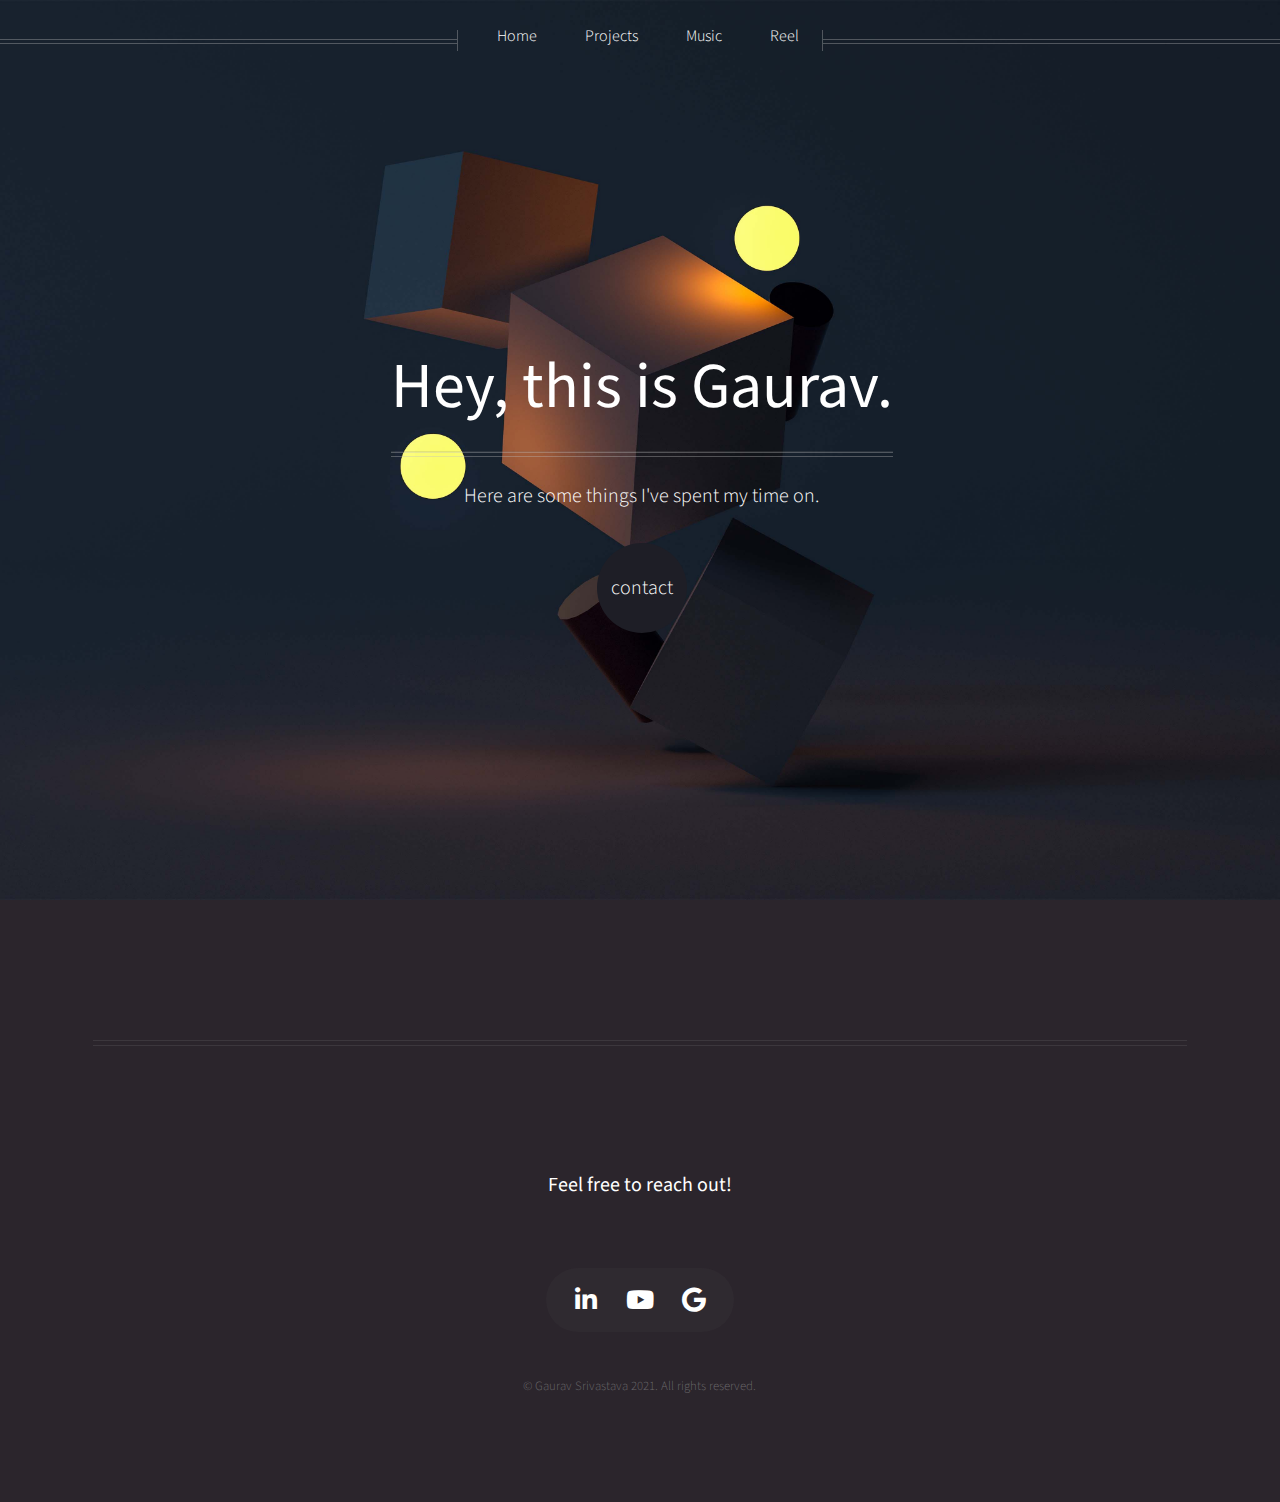
==== commit 35828d96: "Increased min-height for mobile and removed text above icons." ====
--- a/index.html
+++ b/index.html
@@ -55,7 +55,7 @@
 										<header>
 											<h3>Feel free to reach out!</h3>
 										</header>
-										<p>Only LinkedIn is active right now. More coming soon!</p>
+
 										<ul class="icons">
 											<li><a href="https://www.linkedin.com/in/gaurav-s-8189a3124/" target="_blank" class="icon brands fa-linkedin-in"><span class="label">Linkedin</span></a></li>
 											<li><a href="https://www.youtube.com/watch?v=-pbllr0dO-Y" class="icon brands fa-youtube"><span class="label">Youtube</span></a></li>
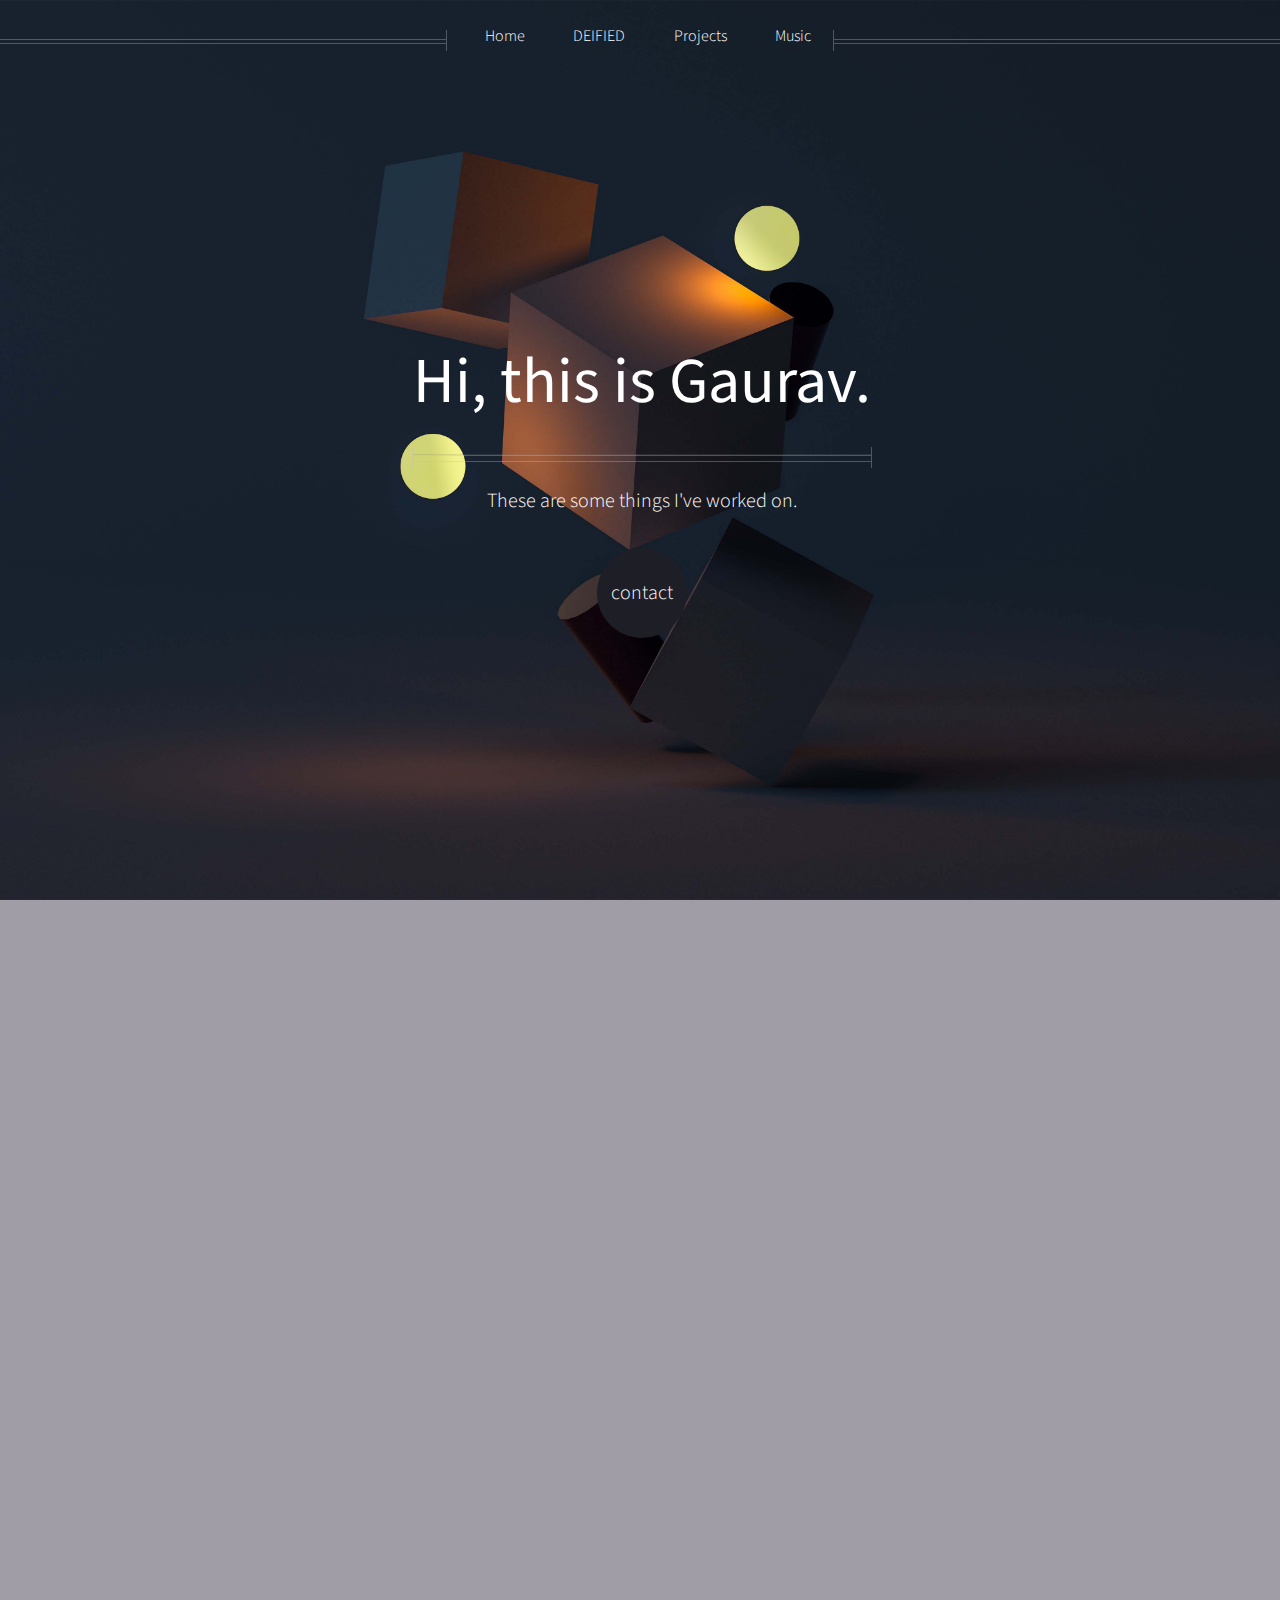
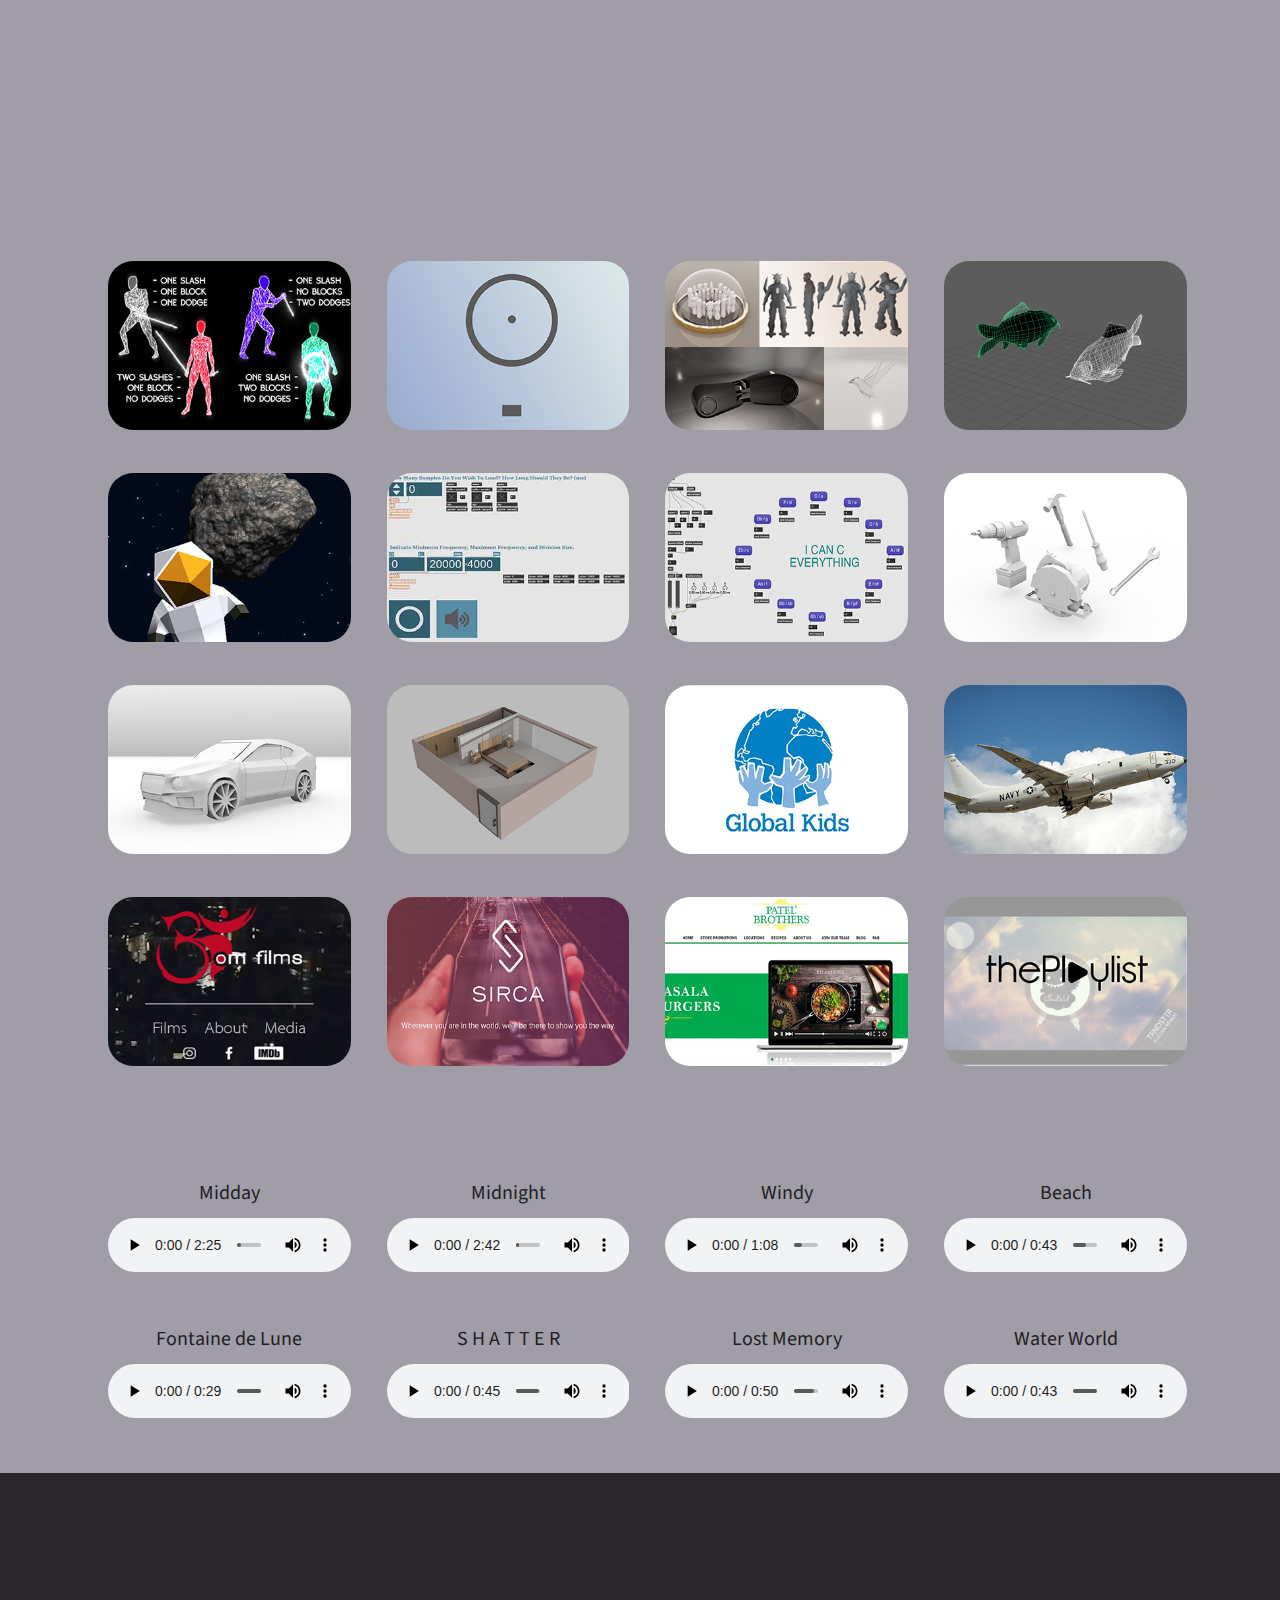
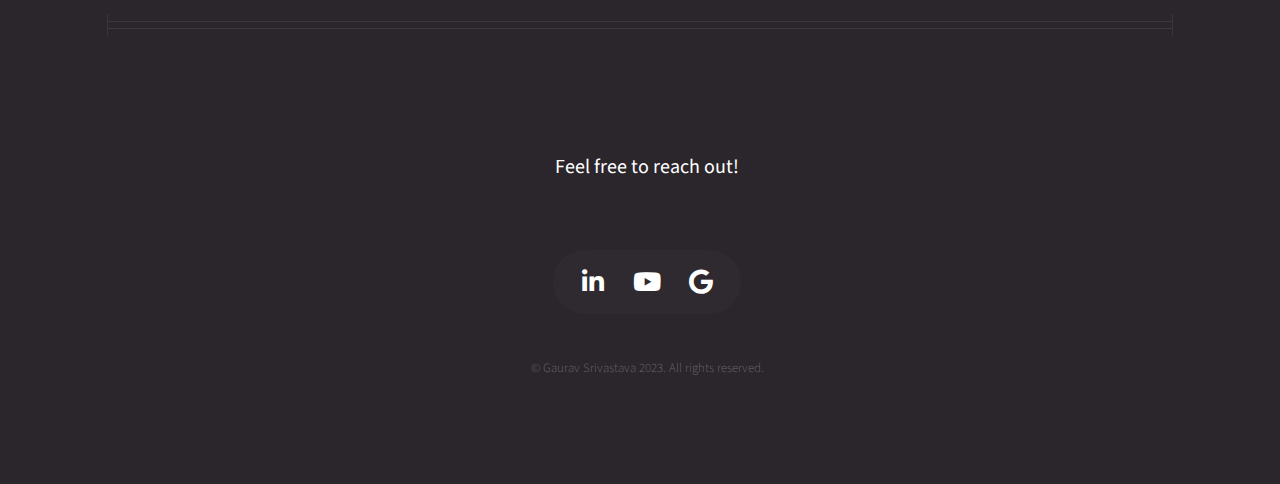
==== commit 25bb6cd4: "Portfolio v2" ====
--- a/index.html
+++ b/index.html
@@ -5,6 +5,7 @@
 		<title>Gaurav Srivastava</title>
 		<meta charset="utf-8" />
 		<meta name="viewport" content="width=device-width, initial-scale=1, user-scalable=no" />
+		<link rel="stylesheet" href="https://stackpath.bootstrapcdn.com/bootstrap/4.4.1/css/bootstrap.min.css" integrity="sha384-Vkoo8x4CGsO3+Hhxv8T/Q5PaXtkKtu6ug5TOeNV6gBiFeWPGFN9MuhOf23Q9Ifjh" crossorigin="anonymous">
 		<link rel="stylesheet" href="assets/css/main.css" />
 		<link rel="shortcut icon" href="images/glscirc.png" />
 		<noscript><link rel="stylesheet" href="assets/css/noscript.css" /></noscript>
@@ -18,9 +19,9 @@
 					<!-- Inner -->
 						<div class="inner">
 							<header>
-								<h1>Hey, this is Gaurav.</h1>
+								<h1>Hi, this is Gaurav.</h1>
 								<hr />
-								<p>Here are some things I've spent my time on.</p>
+								<p>These are some things I've worked on.</p>
 							</header>
 							<footer>
 								<a href="#footer" class="button circled scrolly">contact</a>
@@ -31,13 +32,334 @@
 						<nav id="nav">
 							<ul>
 								<li><a href="index.html">Home</a></li>
-								<li><a href="left-sidebar.html">Projects</a></li>
-								<li><a href="right-sidebar.html">Music</a></li>
-								<li><a href="no-sidebar.html">Reel</a></li>
+								<li><a href="#DEIFIED">DEIFIED</a></li>
+								<li><a href="#projects">Projects</a></li>
+								<li><a href="#music">Music</a></li>
 							</ul>
 						</nav>
 
 				</div>
+			</div>
+
+
+
+
+
+
+
+
+			<!-- Main youtube showcase-->
+				<nav id = "DEIFIED">
+					<div class="wrapper style1">
+						<div class="iframe-container">
+							<div style="text-align: center;">
+								<iframe src="https://www.youtube.com/embed/LP7V9Si5USQ" title="YouTube video player" frameborder="0" allow="accelerometer; autoplay; clipboard-write; encrypted-media; gyroscope; picture-in-picture; web-share" allowfullscreen></iframe>
+							</div>
+						</div>
+					</div>
+				</nav>
+
+				<!-- Projects-->
+				<nav id = "projects">
+
+					<div class="wrapper style1">
+					 <div class = "container">
+						<div class = "row text-center">
+
+						  <div class="col-lg-3 col-md-4 col-sm-6 col-12">
+
+								<div class="hvrbox">
+									<img src="images/stained.png" class="hvrbox-layer_bottom">
+									<div class="hvrbox-layer_top">
+										<img src="images/stained.gif" class="hvrbox-layer_top">
+										<div class="hvrbox-text">Stained Glass: In progress MOBA that combines fast-paced combat with territorial strategy. Made in Unreal Engine.</div>
+									</div>
+								</div>
+						  </div>
+
+
+						  <div class="col-lg-3 col-md-4 col-sm-6 col-12">
+
+								<div class="hvrbox">
+									<img src="images/enclose.png" class="hvrbox-layer_bottom">
+									<div class="hvrbox-layer_top">
+										<img src="images/enclose.gif" class="hvrbox-layer_top">
+										<div class="hvrbox-text">Enclose: In progress mobile game that presents a simple premise and delivers an unexpected challenge. Made in Godot.</div>
+									</div>
+								</div>
+						  </div>
+
+						  <div class="col-lg-3 col-md-4 col-sm-6 col-12">
+
+								<div class="hvrbox">
+									<img src="images/broken.png" class="hvrbox-layer_bottom">
+									<div class="hvrbox-layer_top">
+										<img src="images/broken.gif" class="hvrbox-layer_top">
+										<div class="hvrbox-text">B R O K E N: 3D models & concept art of a traumatized man made of metal living in an elegant world made of glass and ceramics.</div>
+									</div>
+								</div>
+						  </div>
+
+						  <div class="col-lg-3 col-md-4 col-sm-6 col-12">
+
+								<div class="hvrbox">
+									<img src="images/koi.png" class="hvrbox-layer_bottom">
+									<div class="hvrbox-layer_top">
+										<img src="images/koi.gif" class="hvrbox-layer_top">
+										<div class="hvrbox-text">Better Together: 3D animation about finding balance. </div>
+									</div>
+								</div>
+						  </div>
+
+							<div class="col-lg-3 col-md-4 col-sm-6 col-12">
+
+								<div class="hvrbox">
+									<img src="images/zig.png" class="hvrbox-layer_bottom">
+									<div class="hvrbox-layer_top">
+										<div class="hvrbox-text">Zig Quest: 2.5D mobile game with simple gameplay and an intense, retro soundtrack. Made in Unity. </div>
+									</div>
+								</div>
+							</div>
+
+
+
+							<div class="col-lg-3 col-md-4 col-sm-6 col-12">
+
+								<div class="hvrbox">
+									<img src="images/samplestew.jpg" class="hvrbox-layer_bottom">
+									<div class="hvrbox-layer_top">
+										<div class="hvrbox-text">Sample Stew : Frequency splicing algorithm that can load multiple samples and remove frequency overlap.</div>
+									</div>
+								</div>
+							</div>
+
+							<div class="col-lg-3 col-md-4 col-sm-6 col-12">
+
+								<div class="hvrbox">
+									<img src="images/icanc.png" class="hvrbox-layer_bottom">
+									<div class="hvrbox-layer_top">
+										<div class="hvrbox-text">I can C everything: Allows MIDI input to change keys on the fly with a press of a button.</div>
+									</div>
+								</div>
+							</div>
+
+							<div class="col-lg-3 col-md-4 col-sm-6 col-12">
+
+								<div class="hvrbox">
+									<img src="images/tools.png" class="hvrbox-layer_bottom">
+									<div class="hvrbox-layer_top">
+										<div class="hvrbox-text">Toolset: Set of tools modeled in Maya. </div>
+									</div>
+								</div>
+							</div>
+							<div class="col-lg-3 col-md-4 col-sm-6 col-12">
+
+								<div class="hvrbox">
+									<img src="images/bentley.png" class="hvrbox-layer_bottom">
+									<div class="hvrbox-layer_top">
+										<div class="hvrbox-text">Vehicle: Bentley Continental modeled in Maya. </div>
+									</div>
+								</div>
+						  </div>
+
+
+
+						  <div class="col-lg-3 col-md-4 col-sm-6 col-12">
+
+								<div class="hvrbox">
+									<img src="images/int.png" class="hvrbox-layer_bottom">
+									<div class="hvrbox-layer_top">
+										<div class="hvrbox-text">Interior: Modern interior space, modeled and rendered in Maya.</div>
+									</div>
+								</div>
+						  </div>
+
+						  <div class="col-lg-3 col-md-4 col-sm-6 col-12">
+
+								<div class="hvrbox">
+									<img src="images/global.png" class="hvrbox-layer_bottom">
+									<div class="hvrbox-layer_top">
+										<div class="hvrbox-text">Global Kids: New York City program looking to enrich youth in school disctricts with less funding.</div>
+									</div>
+								</div>
+						  </div>
+
+						  <div class="col-lg-3 col-md-4 col-sm-6 col-12">
+
+								<div class="hvrbox">
+									<img src="images/boeing.png" class="hvrbox-layer_bottom">
+									<div class="hvrbox-layer_top">
+										<div class="hvrbox-text">Boeing: Corporation looking to assemble emergency door actuators that pass federal inspection for use in US naval aircrafts.
+										</div>
+									</div>
+								</div>
+						  </div>
+
+							<div class="col-lg-3 col-md-4 col-sm-6 col-12">
+
+								<div class="hvrbox">
+									<img src="images/om.png" class="hvrbox-layer_bottom">
+									<div class="hvrbox-layer_top">
+										<div class="hvrbox-text">Om Films: Film production company looking for a website and sizzle reel. </div>
+									</div>
+								</div>
+							</div>
+
+
+
+							<div class="col-lg-3 col-md-4 col-sm-6 col-12">
+
+								<div class="hvrbox">
+									<img src="images/sirca.png" class="hvrbox-layer_bottom">
+									<div class="hvrbox-layer_top">
+										<div class="hvrbox-text">Sirca: Global positioning system app looking to respect user privacy.</div>
+									</div>
+								</div>
+							</div>
+
+							<div class="col-lg-3 col-md-4 col-sm-6 col-12">
+
+								<div class="hvrbox">
+									<img src="images/pb.png" class="hvrbox-layer_bottom">
+									<div class="hvrbox-layer_top">
+										<div class="hvrbox-text">Patel Brothers: Indian grocery store chain looking to implement online curbside pickup. </div>
+									</div>
+								</div>
+							</div>
+
+							<div class="col-lg-3 col-md-4 col-sm-6 col-12">
+
+								<div class="hvrbox">
+									<img src="images/playlist.png" class="hvrbox-layer_bottom">
+									<div class="hvrbox-layer_top">
+										<div class="hvrbox-text">ThePlaylist: Mobile app that promotes lesser-known musicians.  </div>
+									</div>
+								</div>
+							</div>
+
+							</div>
+						</div>
+					</div>
+				</nav>
+
+
+					<!-- Music -->
+
+					<nav id = "music">
+
+						<div class="wrapper style1">
+						 <div class = "container">
+							<div class = "row text-center">
+
+
+							  <div class="col-lg-3 col-md-4 col-sm-6 col-12">
+									<h3> Midday </h3>
+									<div class="audioBlock">
+										<audio controls
+					          src="./tracks/sunny.mp3">
+										Your browser does not support the
+										<code>audio</code> element.
+									  </audio>
+									</div>
+
+							  </div>
+
+
+
+							  <div class="col-lg-3 col-md-4 col-sm-6 col-12">
+									<h3> Midnight </h3>
+									<div class="audioBlock">
+										<audio controls
+										src="./tracks/111.mp3">
+										Your browser does not support the
+										<code>audio</code> element.
+									  </audio>
+									</div>
+
+							  </div>
+
+							  <div class="col-lg-3 col-md-4 col-sm-6 col-12">
+									<h3> Windy </h3>
+									<div class="audioBlock">
+										<audio controls
+										src="./tracks/windy.mp3">
+										Your browser does not support the
+										<code>audio</code> element.
+									  </audio>
+									</div>
+
+							  </div>
+
+							  <div class="col-lg-3 col-md-4 col-sm-6 col-12">
+									<h3> Beach </h3>
+									<div class="audioBlock">
+										<audio controls
+										src="./tracks/beachstock.mp3">
+										Your browser does not support the
+										<code>audio</code> element.
+									  </audio>
+									</div>
+
+							  </div>
+
+								<div class="col-lg-3 col-md-4 col-sm-6 col-12">
+									<h3> Fontaine de Lune </h3>
+									<div class="audioBlock">
+										<audio controls
+										src="tracks/fountain.mp3">
+										Your browser does not support the
+										<code>audio</code> element.
+									  </audio>
+									</div>
+
+							  </div>
+
+
+
+							  <div class="col-lg-3 col-md-4 col-sm-6 col-12">
+									<h3> S H A T T E R </h3>
+									<div class="audioBlock">
+										<audio controls
+										src="./tracks/synthwave.mp3">
+										Your browser does not support the
+										<code>audio</code> element.
+										</audio>
+									</div>
+
+							  </div>
+
+							  <div class="col-lg-3 col-md-4 col-sm-6 col-12">
+									<h3> Lost Memory </h3>
+									<div class="audioBlock">
+										<audio controls
+										src="./tracks/namine.mp3">
+										Your browser does not support the
+										<code>audio</code> element.
+										</audio>
+									</div>
+
+					  		  </div>
+
+							  <div class="col-lg-3 col-md-4 col-sm-6 col-12">
+									<h3> Water World </h3>
+									<div class="audioBlock">
+										<audio controls
+										src="./tracks/waterworld.mp3">
+										Your browser does not support the
+										<code>audio</code> element.
+										</audio>
+									</div>
+
+							  </div>
+
+
+								</div>
+							</div>
+						</div>
+					</div>
+				</nav>
+				</div>
+
 
 			<!-- Footer -->
 				<div id="footer">
@@ -59,14 +381,14 @@
 										<ul class="icons">
 											<li><a href="https://www.linkedin.com/in/gaurav-s-8189a3124/" target="_blank" class="icon brands fa-linkedin-in"><span class="label">Linkedin</span></a></li>
 											<li><a href="https://www.youtube.com/watch?v=-pbllr0dO-Y" class="icon brands fa-youtube"><span class="label">Youtube</span></a></li>
-											<li><a href="mailto: gts21@hampshire.edu" class="icon brands fa-google"><span class="label">Email</span></a></li>
+											<li><a href="mailto: gtsriv@gmail.com" class="icon brands fa-google"><span class="label">Email</span></a></li>
 										</ul>
 									</section>
 
 								<!-- Copyright -->
 									<div class="copyright">
 										<ul class="menu">
-											<li>&copy; Gaurav Srivastava 2021. All rights reserved.</li>
+											<li>&copy; Gaurav Srivastava 2023. All rights reserved.</li>
 										</ul>
 									</div>
 
--- a/assets/css/main.css
+++ b/assets/css/main.css
@@ -23,25 +23,23 @@
 	font-size: 100%;
 	font: inherit;
 	vertical-align: baseline;}
-
-
-
 }
-.iframeContainer {
-  overflow: hidden;
-  /* 16:9 aspect ratio */
-  padding-top: 56.25%;
-  position: relative;
+
+.iframe-container{
+  width: 100%;
+	height: 100%;
+	padding-top: 56.25%;
+  padding-bottom: 56.25%;
+
+
 }
 
-.iframeContainer iframe {
-   border: 0;
-   height: 100%;
-   left: 0;
-   position: absolute;
-   top: 0;
-   width: 100%;
+.iframe-container iframe{
+	width: 80vw;
+	height : 90vh;
 }
+
+
 
 article, aside, details, figcaption, figure,
 footer, header, hgroup, menu, nav, section {
@@ -129,7 +127,7 @@
 
 	h1, h2, h3, h4, h5, h6 {
 		font-weight: 400;
-		color: #483949;
+		color: #231e24;
 		line-height: 1.25em;
 	}
 
@@ -330,6 +328,7 @@
 .hvrbox .hvrbox-layer_bottom {
 display: block;
 }
+
 .hvrbox .hvrbox-layer_top {
 opacity: 0;
 position: absolute;
@@ -353,9 +352,10 @@
 height: auto;
 }
 .hvrbox:hover .hvrbox-layer_top,
-.hvrbox.active .hvrbox-layer_top {
+.hvrbox.active {
 opacity: 1;
 }
+
 .hvrbox .hvrbox-text {
 text-align: center;
 font-size: inherit;
@@ -2184,7 +2184,7 @@
 		button:hover,
 		.button:hover {
 			color: #fff;
-			background: #f6ef73;
+			background: #e6e297;
 		}
 
 		input[type="button"].alt,
@@ -2270,9 +2270,9 @@
 /* Wrapper */
 
 	.wrapper {
-		background: #dde2e9;
-
-		padding: 6em 0 6em 0;
+		background: #a09da6;
+
+		padding: 3em 0 3em 0;
 	}
 
 		.wrapper.style2 {
@@ -3178,7 +3178,7 @@
 				}
 
 			body.homepage #header {
-				min-height: 0;
+				min-height: 85vh;
 				padding: 5.5em 0 5em 0;
 				height: auto;
 			}
